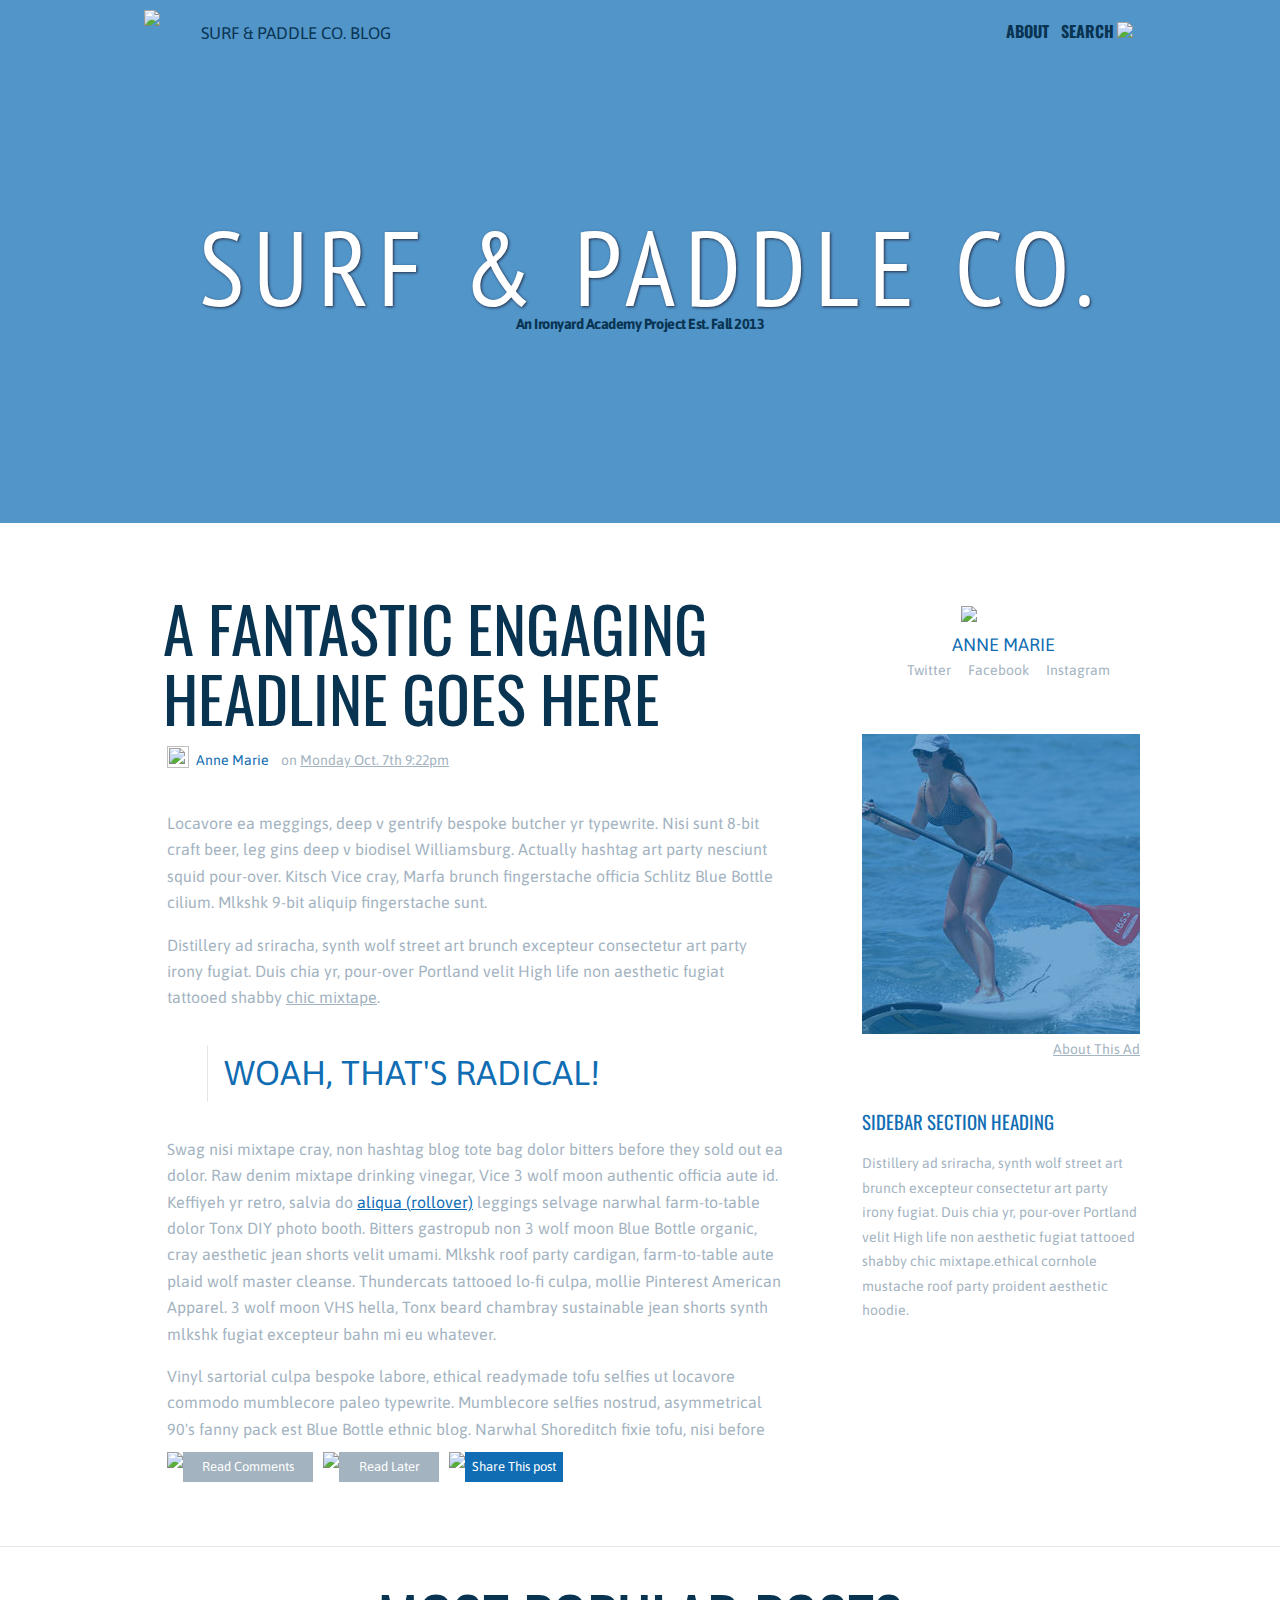
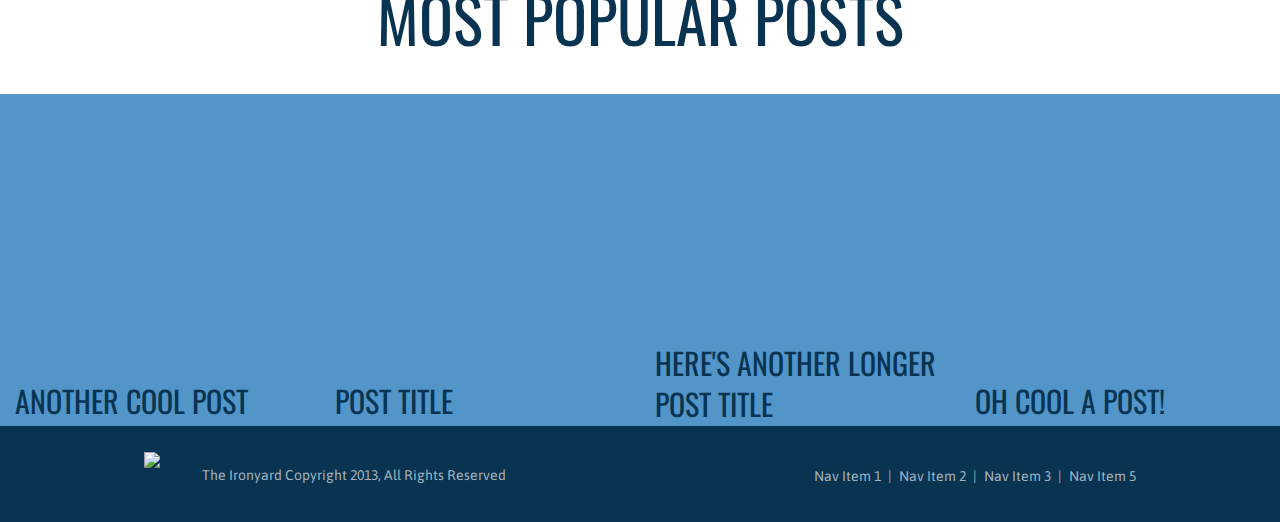
==== index.html @ 04359c9e "trying to fix locally hosted image pathing. test" ====
<html>
	
	<head>
		<title>Surf & Paddle (a.k.a. Day 2)</title>
		<link rel="stylesheet" type="text/css" href="main.css"><link href='http://fonts.googleapis.com/css?family=Asap' rel='stylesheet' type='text/css'>
		<link href='http://fonts.googleapis.com/css?family=Oswald' rel='stylesheet' type='text/css'>
		<link href='http://fonts.googleapis.com/css?family=PT+Sans+Narrow' rel='stylesheet' type='text/css'>
		<link href='http://fonts.googleapis.com/css?family=Lato' rel='stylesheet' type='text/css'>

	</head>
	
	<body>
	
	<!-- Main blue image overlay -->
		<div class="main-background">
			<div class="overlay">
				<div class="main-banner"> 
					<div class="header-box">
						
						<div class="logo-image"><img src="/Users/joshdate/Projects/Day-Two/images/logo.png"></div>

						<div class="logo-text">Surf & Paddle Co. Blog</div>

						<div class="search-icon"><img src="/Users/joshdate/Projects/Day-Two/images/search.png"></div>
						<div class="header-search-text">search</div>
						<div class="header-about">About</div>
					</div>
				<div class="headline">
					<p>Surf & Paddle Co.</p>
				</div>
				<div class="headline-subtext">
					<p>An Ironyard Academy Project Est. Fall 2013</p>
				</div>
				</div>
			</div>
		</div>		

		<!-- Main Content -->
		<div class="main-text">
			<!-- main body left -->
			<div class="left-body">
				<div class="left-body-header">
				a fantastic engaging headline goes here
				</div>
				<div class="article-author-image"><img src="/Users/joshdate/Projects/Day-Two/images/round-pic-face.png"></div>
				<div class="article-author-name">Anne Marie &nbsp &nbsp<span class="gray-text">on <span class="underlines">Monday Oct. 7th 9:22pm</span></span> </div>
				<div class="main-body-copy">
					<p>Locavore ea meggings, deep v gentrify bespoke butcher yr typewrite. Nisi sunt 8-bit craft beer, leg gins deep v biodisel Williamsburg. Actually hashtag art party nesciunt squid pour-over. Kitsch Vice cray, Marfa brunch fingerstache officia Schlitz Blue Bottle cilium. Mlkshk 9-bit aliquip fingerstache sunt.</p>
					<p></p>
					<p>Distillery ad sriracha, synth wolf street art brunch excepteur consectetur art party irony fugiat. Duis chia yr, pour-over Portland velit High life non aesthetic fugiat tattooed shabby <span>chic mixtape</span>.</p>
					<blockquote>&nbsp&nbspwoah, that's radical!</blockquote>
					<p>Swag nisi mixtape cray, non hashtag blog tote bag dolor bitters before they sold out ea dolor. Raw denim mixtape drinking vinegar, Vice 3 wolf moon authentic officia aute id. Keffiyeh yr retro, salvia do <a href="www.google.com"; class="clicky-clicky">aliqua (rollover)</a> leggings selvage narwhal farm-to-table dolor Tonx DIY photo booth. Bitters gastropub non 3 wolf moon Blue Bottle organic, cray aesthetic jean shorts velit umami. Mlkshk roof party cardigan, farm-to-table aute plaid wolf master cleanse. Thundercats tattooed lo-fi culpa, mollie Pinterest American Apparel. 3 wolf moon VHS hella, Tonx beard chambray sustainable jean shorts synth mlkshk fugiat excepteur bahn mi eu whatever.</p>
					<p>Vinyl sartorial culpa bespoke labore, ethical readymade tofu selfies ut locavore commodo mumblecore paleo typewrite. Mumblecore selfies nostrud, asymmetrical 90&#39s fanny pack est Blue Bottle ethnic blog. Narwhal Shoreditch fixie tofu, nisi before</p>
				</div>
				<div class="main-body-links">
					<ul>
						<li>
								<img src="/Users/joshdate/Projects/Day-Two/images/icon-comment.gif">	
								<div class="comment">Read Comments
								</div>
							
						</li>
						<li>&nbsp&nbsp</li>
						<li>
							<img src="/Users/joshdate/Projects/Day-Two/images/icon-cloud.gif"; id="cloud">
							<div class="cloud">Read Later
							</div>
						</li>
						<li>&nbsp</li>
						<li>
							<img src="/Users/joshdate/Projects/Day-Two/images/icon-share.gif" id="share">
							<div class="share">Share This post
							</div>
						</li>
					</ul> 
				</div>
			</div>



			<!-- main right sidebar -->
			<div class="right-sidebar">
				<div class="side-bar-logo"><img src="/Users/joshdate/Projects/Day-Two/images/round-pic-face.png"> 
				</div>
				<div class="side-bar-name">Anne Marie</div>
				<div class="side-bar-contact">
					<ul>
						<li>Twitter</li>
						<li>&nbsp&nbsp&nbsp</li>	
						<li>Facebook</li>
						<li>&nbsp&nbsp&nbsp</li>
						<li>Instagram</li>
					</ul>
				</div>
				<div class="side-bar-advert"><img src="./images/ad.jpg"> </div>
				<div class="side-bar-add-link"><a href="www.google.com">
				About This Ad</a>	
				</div>
				<div class="side-bar-section-heading">
					<h3>sidebar section heading</h3>
					<p>Distillery ad sriracha, synth wolf street art brunch excepteur consectetur art party irony fugiat. Duis chia yr, pour-over Portland velit High life non aesthetic fugiat tattooed shabby <span style=”text-decoration:underline;”>chic mixtape</span>.ethical cornhole mustache roof party proident aesthetic hoodie.</p>
				</div>
			</div>


		</div>



		<div class="after-main-text"><p>most popular posts</p></div>
<!-- Bottom page pictures -->
	<div class="lower-pic-container">
		<!-- <div class="lower-pic-text lower-pic-text">Another cool post</div> -->

		<div class="footer-pic-one">
			<div class="bottom-pic-overlay">
				<div class="lower-pic-text-one">
					another cool post
				</div>	
			</div>
		</div>
		<div class="footer-pic-two">
			<div class="bottom-pic-overlay">
				<div class="lower-pic-text-one">
				post title
			</div>
			</div>
		</div>
		<div class="footer-pic-three">
			<div class="bottom-pic-overlay">	
				<div class="lower-pic-text-two">
					here's another longer post title
				</div>
			</div>	
		</div>
		<div class="footer-pic-four">
			<div class="bottom-pic-overlay">
				<div class="lower-pic-text-one">
					oh cool a post!
				</div>
			</div>	
		</div>
	</div>

<!-- Footer  -->
		<div class="footer-container">
			<div class="footer">
				<div class="footer-image"><img src="/Users/joshdate/Projects/Day-Two/iron-yard-logo.png"> 
				</div>
				<div class="footer-text">
				The Ironyard Copyright 2013, All Rights Reserved
				</div>
				
				<div class="footer-nav">
				<ul>
				<li>Nav Item 1</li>	
				<li>&nbsp|&nbsp</li>
				<li>Nav Item 2</li>	
				<li>&nbsp|&nbsp</li>
				<li>Nav Item 3</li>	
				<li>&nbsp|&nbsp</li>
				<li>Nav Item 5</li>	
				</ul>	
				</div>
			</div>
		</div>
	</body>
	</html>
---- main.css ----
body {
	margin: 0;
	padding: 0;
	min-width: 992px;
}
/*Blue image overlay*/
.overlay {
	background-color: rgba(30,117,185, 0.77); 
	top: 0;
    left: 0;
   
    

}
/*background image*/
.main-background {
	background: url(http://4.bp.blogspot.com/-a9YE0XwLR7Q/TiPPtXXo6LI/AAAAAAAAAIc/PCa6_2tSFf0/s1600/Surf_great_waves_06.jpg);
	height: 523px;
	
	
}
/*banner content container*/
.main-banner{
	height: 523px;
	width: 992px; 
	display: block;
	position: relative;
	margin: 0 auto;
}

.header-box {
	height: 65px;
	width: 992px;
}


.logo-image {
	position: relative;
	height: 45px;
	width: 45px;
	padding-top: 10px;
	float: left;
}

.logo-text {

	position: relative;
	float: left;
	padding-left: 12px;
	font-family: Asap, Helvetica, sans-serif;
	text-transform: uppercase; 
	color: #083452;
	font-size: 1.05em;
	margin-top: 23px;
}

.header-about {
	font-family: Oswald, Helvetica, sans-serif;
	text-transform: uppercase;
	display: inline-block;
	padding-right: 12px;
	position: relative;
	top:19px;
	font-weight: bold;
	float: right;
	color: #083452;
}

.header-search-text {
	font-family: Oswald, Helvetica, sans-serif;
	text-transform: uppercase;
	display: inline-block;
	padding-right: 3px;
	position: relative;
	top:19px;
	font-weight: bold;
	float: right;
	color: #083452
}

.search-icon {
	position: relative;
	height: 19px;
	width: 19px;
	padding-top: 22px;
	display: inline-block;
	float: right;
}

.headline {
	text-transform: uppercase;
	color: #FFF;
	font-family:'PT Sans Narrow', Helvetica, sans-serif;
	font-size: 106px;
	padding-top: 163px;
	/*149.5px;*/
	/*134px;*/
	padding-left: 55px;
	line-height: 78px;
	
	
} 

.headline p {
	margin-top: 0;
	margin-bottom: 0;
	letter-spacing: 9.4px;
	text-shadow: 1px 1px 3px #242F48;

}

.headline-subtext {
text-align: center;
}

.headline-subtext p {
	margin: 0;
	padding-top: 11px;
	line-height: 14px;
	font-size: 14.5px;
	font-family: 'Asap';
	color: #083452;
	font-weight: bold;
	letter-spacing: -0.495px;

}
/*Main content*/
.main-text{
	height: 1023px;
	width: 1000px;
	margin: 0 auto;	

}
/*left body*/
.left-body {
	width: 722px;
	height: 1023px;
	float: left;
}

.left-body-header {
	line-height: 70px;
	font-size: 63px;
	margin: 0 auto;
	padding-top: 70px;
	padding-left: 23px;
	font-family: 'Oswald', Helvetica, sans-serif;
	text-transform: uppercase;
	color: #083452;

}

.article-author-image {
	position: relative;
	float: left;
	padding-top: 13px;
	padding-left: 27px;
}

.article-author-image img{
	height: 22px;
	width: 22px;
}

.article-author-name {
	float:left;
	margin-top: 22px;
	margin-left: 7px;
	color: #106db3;
	font-family: 'Asap';
	font-size: 14px;
	line-height: 11px;
}

.gray-text {
	color: #A3B3BF;
}

.underlines {
	text-decoration: underline;
}

.main-body-copy {
	height: 615px;
	width: 616px;
	margin-top: 77px;
	margin-left: 27px;
	font-family: 'Asap';
	color: #A3B3BF;
	font-size: 16px;
	line-height: 1.65;
}

.main-body-copy span {
	text-decoration: underline;
}
.clicky-clicky {
	color: #106db3;

}

blockquote {
	color: #106db3;
	border-left:1px solid #E1E7EA;
	text-transform: uppercase;
	font-size: 34.3px;
}

.main-body-links{
	width: 465px;	
	height: 30px;
	margin-top: 27px;
	margin-left: 27px;
}

.main-body-links ul{
	list-style: none;
	padding: 0;
}

.main-body-links li {
	display: inline;
	color: #ffffff;
	font-family: 'Asap';
	font-size: 13px;
}



.main-body-links img{
	position: relative;
	float:left;
	display: inline-block;
}	

.comment {
	display: inline-block;
	height: 30px;
	width: 130px;
	padding-top: 7px;
	-webkit-box-sizing: border-box;
     -moz-box-sizing: border-box;
          box-sizing: border-box;
	text-align: center;
	background-color: #A3B3BF;
	float:left;
}

.cloud {
	display: inline-block;
	height: 30px;
	width: 100px;
	padding-top: 7px;
	-webkit-box-sizing: border-box;
     -moz-box-sizing: border-box;
          box-sizing: border-box;
	text-align: center;
	background-color: #A3B3BF;
	float:left;
}

#cloud {
	margin-left: 10px;
}

.share {
	display: inline-block;
	height: 30px;
	width: 98px;
	padding-top: 7px;
	-webkit-box-sizing: border-box;
     -moz-box-sizing: border-box;
          box-sizing: border-box;
	text-align: center;
	background-color: #106db3;
	float:left;
}
#share {
	margin-left: 10px;
}

/*right main body/sidebar*/
.right-sidebar {
	width: 278px;
	height: 1023px;
	float:right;
}

.side-bar-logo {
	margin-top: 83px; 
	margin-left: 99px;
}

.side-bar-name {
	margin-top: 16px;
	font-family: Asap, Helvetica, sans-serif;
	margin-left: 90px;
	font-size: 18px;
	line-height: 14px;
	/*letter-spacing: 1.2px;*/
	text-transform: uppercase;
	color: #106db3;
}

.side-bar-contact {
	list-style: none;
	
}

.side-bar-contact ul {
	margin-top: 9px;
	margin-bottom: 0;
	margin-left: 45px;
	padding:0;
}

.side-bar-contact li{
	display: inline;
	font-family: 'Asap';
	color: #A3B3BF;
	font-size: 14px;
	line-height: 11px;
}

.side-bar-advert {
	margin-top: 55px;
}

.side-bar-add-link {
	float:right;
	margin-top: 10px;
	font-family: 'Asap';
	font-size: 14px;
	line-height: 11px;
}

.side-bar-add-link a {
	color: #A3B3BF;
}

.side-bar-section-heading {
	margin-top: 74px;
	padding:0;
	;

}

.side-bar-section-heading h3 {
	font-weight: normal;
	text-transform: uppercase;
	color: #106db3;
	margin:0 0 16px 0;
	font-family: 'Oswald'
}

.side-bar-section-heading p {
	
	margin:0;
	color: #A3B3BF;
	font-family: 'Asap';
	font-size: 14px;
	line-height: 1.75;
	
	
}

.after-main-text {
	display: block;
	height: 147px;
	border-top: 1px solid #E1E7EA;
	text-align: center;
}
.after-main-text p {
	line-height: 57px;
	font-size: 63px;
	margin: 0 auto;
	padding-top: 42px ;
	font-family: 'Oswald', Helvetica, sans-serif;
	text-transform: uppercase;
	color: #083452;


}



/*bottom page pictures*/

.lower-pic-container{
	height:332px;
	position: relative;


}
/*possible picture hover*/
/*.footer-pic:hover {
	float: left;
	background-color: rgba(30,117,185, 0.77);
	background-size: 100%;
	position: absolute;
	left:0;
	top:0;

	display: block;
}*/

.lower-pic-text-one{
	font-size: 30px;
	font-family: 'Oswald', Helvetica, sans-serif;
	text-transform: uppercase;
	color: #083452;
	margin-left: 15px;
	padding-top: 284px;
	text-align: left;
	z-index: 12;	
	vertical-align: bottom;
	bottom: 10px;

}
.bottom-pic-overlay {
	height: 332px;
	background-color: rgba(30,117,185, 0.77);
	top:0;
	left:0;
	z-index: 10;
	position: relative;
}

.bottom-pic-overlay:hover {
	height: 332px;
	background-color: rgba(30,117,185, 0.77);
	top:0;
	left:0;
	z-index: 10;
	position: relative;
	display: none;
}

.lower-pic-text-two{
	font-size: 30px;
	font-family: 'Oswald', Helvetica, sans-serif;
	text-transform: uppercase;
	color: #083452;
	
	margin-left: 15px;
	padding-top: 249px;
	line-height: 1.35;
	text-align: left;	
	z-index: 12;

}

.footer-pic-one {
	background-image: url(/Users/joshdate/Projects/Day-Two/beer-toast.jpg);
	width:25%;
	height: 332px;
	background-size: 100% 332px;
	background-repeat: no-repeat;
	float: left;
	z-index: -1;
	
}

.footer-pic-two {
	background-image: url(/Users/joshdate/Projects/Day-Two/beer-shots.jpg);
	width:25%;
	height: 332px;
	background-size: 100% 332px;
	background-repeat: no-repeat;
	float: left;
	z-index: -1;
}

.footer-pic-three {
	background-image: url(/Users/joshdate/Projects/Day-Two/beer-taps.jpg);
	width:25%;
	height: 332px;
	background-size: 100% 332px;
	background-repeat: no-repeat;
	float: left;
	z-index: -1;
}

.footer-pic-four {
	background-image: url(/Users/joshdate/Projects/Day-Two/beer-mugs.jpg);
	width:25%;
	height: 332px;
	background-size: 100% 332px;
	background-repeat: no-repeat;
	float: left;
	z-index: -1;
}

/*Footer*/
.footer-container {
	height: 96px;
	clear: both;
	background-color: #083452;

}

.footer {
	height: 96px;
	width: 992px;
	margin: 0 auto;
	
}

.footer-image {
	width: 48px;
	height: 37px;
	padding-top: 26px;
	float:left;
}
.footer-text {
	font-family: 'Asap';
	color: #A3B3BF;
	font-size: 14px;
	padding-left: 10px;
	padding-top: 41px;
	float:left;
}

.footer-nav ul{
	float: right;
	list-style: none;
	margin: 0;
	padding-top:41px;
}


.footer-nav li {

	display: inline;
	font-family: 'Asap';
	color: #A3B3BF;
	font-size: 14px;
}
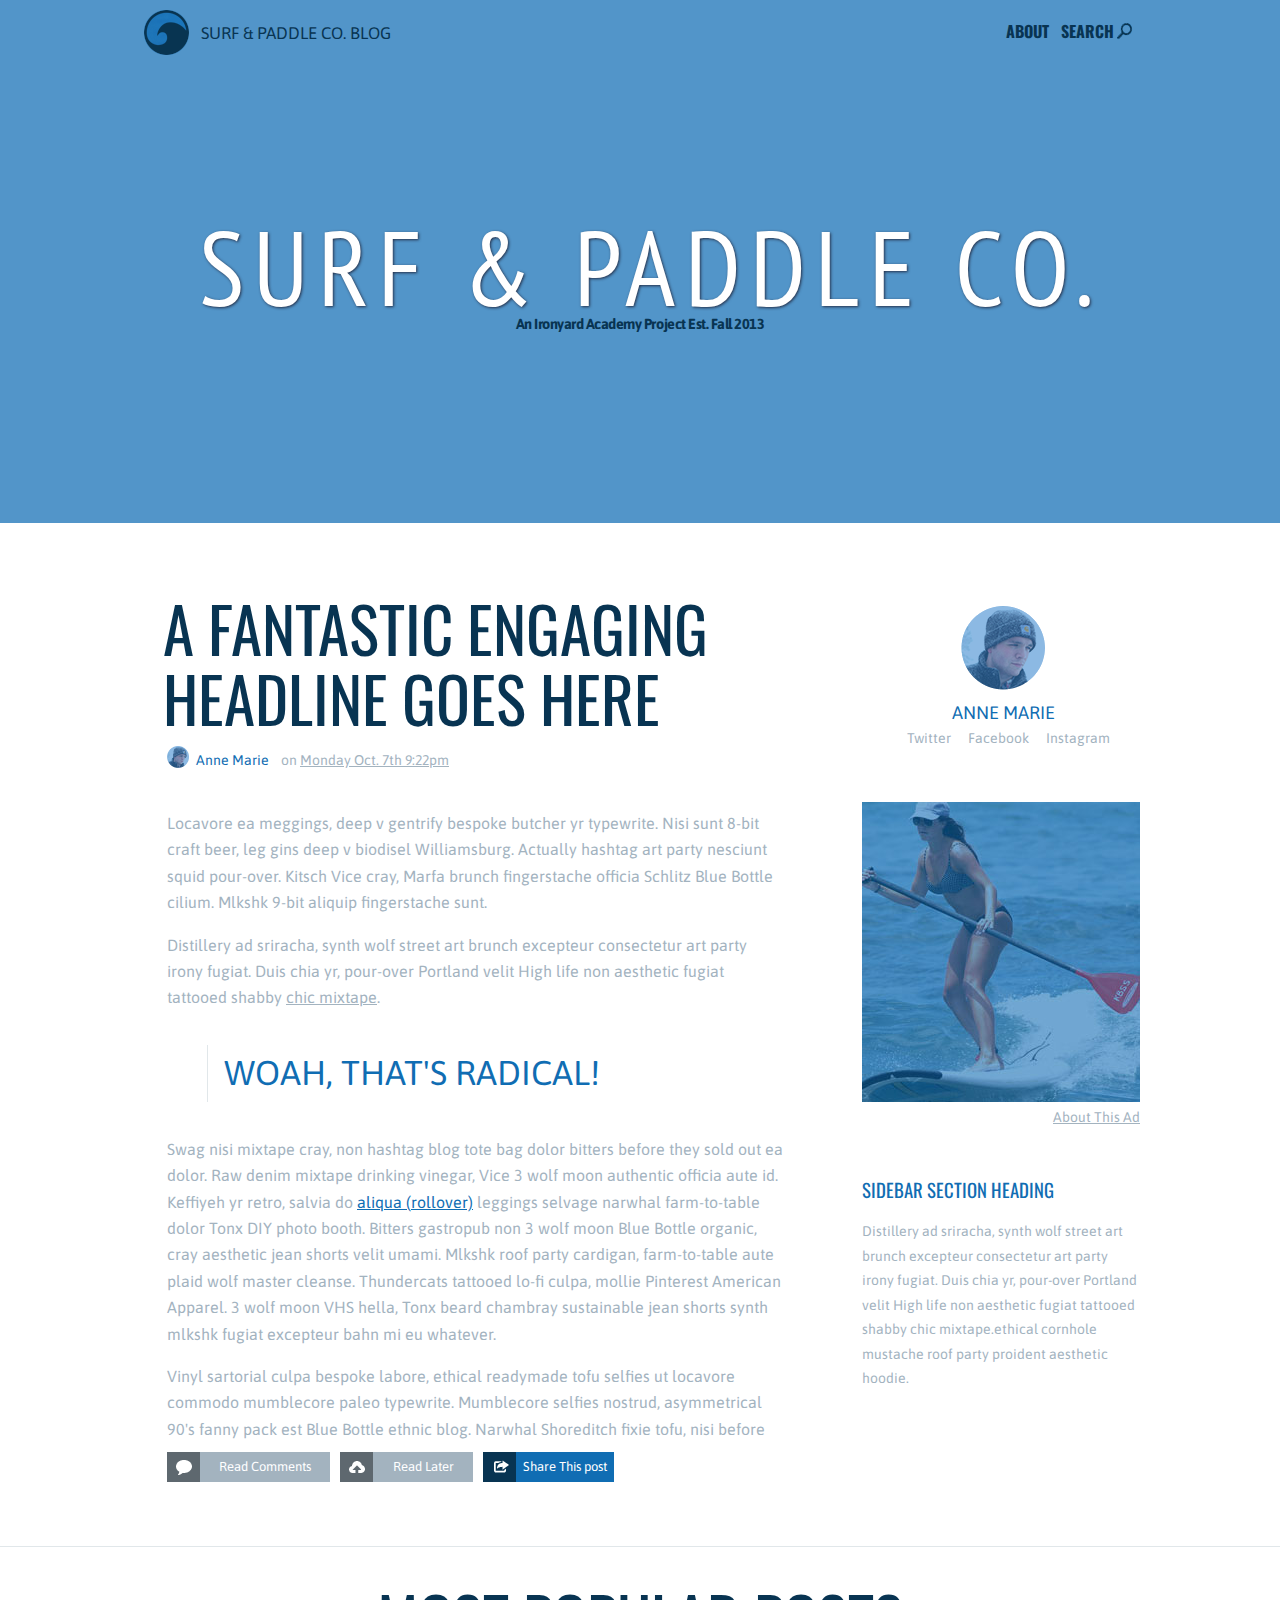
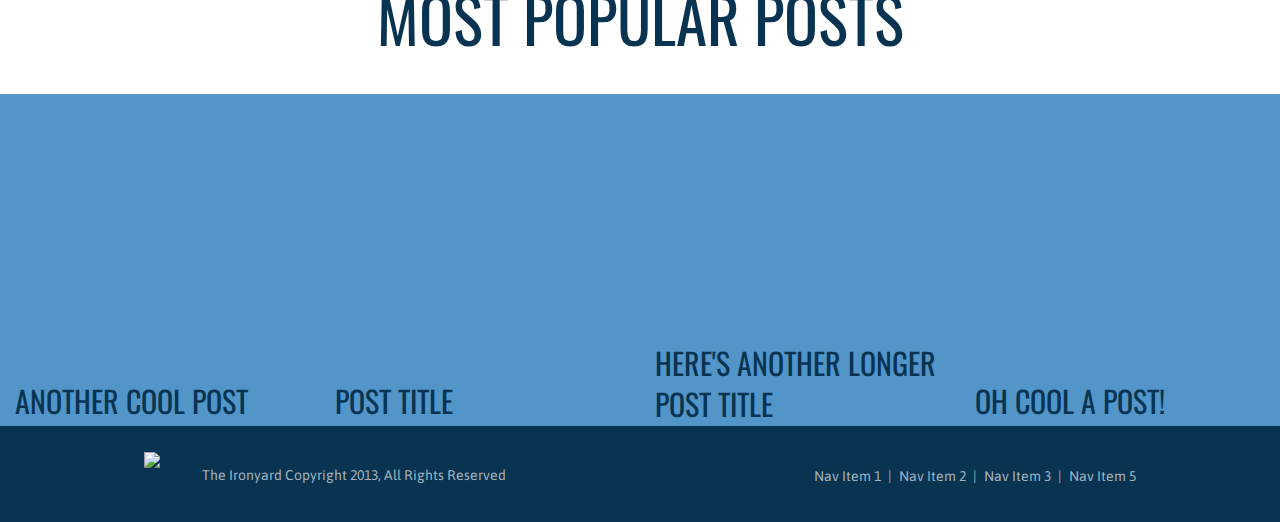
==== commit 43db0f4c: "test worked. fixing all local image pathways and moving into an organized folder" ====
--- a/index.html
+++ b/index.html
@@ -19,11 +19,11 @@
 				<div class="main-banner"> 
 					<div class="header-box">
 						
-						<div class="logo-image"><img src="/Users/joshdate/Projects/Day-Two/images/logo.png"></div>
+						<div class="logo-image"><img src="./images/logo.png"></div>
 
 						<div class="logo-text">Surf & Paddle Co. Blog</div>
 
-						<div class="search-icon"><img src="/Users/joshdate/Projects/Day-Two/images/search.png"></div>
+						<div class="search-icon"><img src="./images/search.png"></div>
 						<div class="header-search-text">search</div>
 						<div class="header-about">About</div>
 					</div>
@@ -44,33 +44,33 @@
 				<div class="left-body-header">
 				a fantastic engaging headline goes here
 				</div>
-				<div class="article-author-image"><img src="/Users/joshdate/Projects/Day-Two/images/round-pic-face.png"></div>
+				<div class="article-author-image"><img src="./images/round-pic-face.png"></div>
 				<div class="article-author-name">Anne Marie &nbsp &nbsp<span class="gray-text">on <span class="underlines">Monday Oct. 7th 9:22pm</span></span> </div>
 				<div class="main-body-copy">
 					<p>Locavore ea meggings, deep v gentrify bespoke butcher yr typewrite. Nisi sunt 8-bit craft beer, leg gins deep v biodisel Williamsburg. Actually hashtag art party nesciunt squid pour-over. Kitsch Vice cray, Marfa brunch fingerstache officia Schlitz Blue Bottle cilium. Mlkshk 9-bit aliquip fingerstache sunt.</p>
 					<p></p>
 					<p>Distillery ad sriracha, synth wolf street art brunch excepteur consectetur art party irony fugiat. Duis chia yr, pour-over Portland velit High life non aesthetic fugiat tattooed shabby <span>chic mixtape</span>.</p>
 					<blockquote>&nbsp&nbspwoah, that's radical!</blockquote>
-					<p>Swag nisi mixtape cray, non hashtag blog tote bag dolor bitters before they sold out ea dolor. Raw denim mixtape drinking vinegar, Vice 3 wolf moon authentic officia aute id. Keffiyeh yr retro, salvia do <a href="www.google.com"; class="clicky-clicky">aliqua (rollover)</a> leggings selvage narwhal farm-to-table dolor Tonx DIY photo booth. Bitters gastropub non 3 wolf moon Blue Bottle organic, cray aesthetic jean shorts velit umami. Mlkshk roof party cardigan, farm-to-table aute plaid wolf master cleanse. Thundercats tattooed lo-fi culpa, mollie Pinterest American Apparel. 3 wolf moon VHS hella, Tonx beard chambray sustainable jean shorts synth mlkshk fugiat excepteur bahn mi eu whatever.</p>
+					<p>Swag nisi mixtape cray, non hashtag blog tote bag dolor bitters before they sold out ea dolor. Raw denim mixtape drinking vinegar, Vice 3 wolf moon authentic officia aute id. Keffiyeh yr retro, salvia do <a href="#"; class="clicky-clicky">aliqua (rollover)</a> leggings selvage narwhal farm-to-table dolor Tonx DIY photo booth. Bitters gastropub non 3 wolf moon Blue Bottle organic, cray aesthetic jean shorts velit umami. Mlkshk roof party cardigan, farm-to-table aute plaid wolf master cleanse. Thundercats tattooed lo-fi culpa, mollie Pinterest American Apparel. 3 wolf moon VHS hella, Tonx beard chambray sustainable jean shorts synth mlkshk fugiat excepteur bahn mi eu whatever.</p>
 					<p>Vinyl sartorial culpa bespoke labore, ethical readymade tofu selfies ut locavore commodo mumblecore paleo typewrite. Mumblecore selfies nostrud, asymmetrical 90&#39s fanny pack est Blue Bottle ethnic blog. Narwhal Shoreditch fixie tofu, nisi before</p>
 				</div>
 				<div class="main-body-links">
 					<ul>
 						<li>
-								<img src="/Users/joshdate/Projects/Day-Two/images/icon-comment.gif">	
+								<img src="./images/icon-comment.gif">	
 								<div class="comment">Read Comments
 								</div>
 							
 						</li>
 						<li>&nbsp&nbsp</li>
 						<li>
-							<img src="/Users/joshdate/Projects/Day-Two/images/icon-cloud.gif"; id="cloud">
+							<img src="./images/icon-cloud.gif"; id="cloud">
 							<div class="cloud">Read Later
 							</div>
 						</li>
 						<li>&nbsp</li>
 						<li>
-							<img src="/Users/joshdate/Projects/Day-Two/images/icon-share.gif" id="share">
+							<img src="./images/icon-share.gif" id="share">
 							<div class="share">Share This post
 							</div>
 						</li>
@@ -82,7 +82,7 @@
 
 			<!-- main right sidebar -->
 			<div class="right-sidebar">
-				<div class="side-bar-logo"><img src="/Users/joshdate/Projects/Day-Two/images/round-pic-face.png"> 
+				<div class="side-bar-logo"><img src="./images/round-pic-face.png"> 
 				</div>
 				<div class="side-bar-name">Anne Marie</div>
 				<div class="side-bar-contact">
@@ -147,7 +147,7 @@
 <!-- Footer  -->
 		<div class="footer-container">
 			<div class="footer">
-				<div class="footer-image"><img src="/Users/joshdate/Projects/Day-Two/iron-yard-logo.png"> 
+				<div class="footer-image"><img src="./images/iron-yard-logo.png"> 
 				</div>
 				<div class="footer-text">
 				The Ironyard Copyright 2013, All Rights Reserved
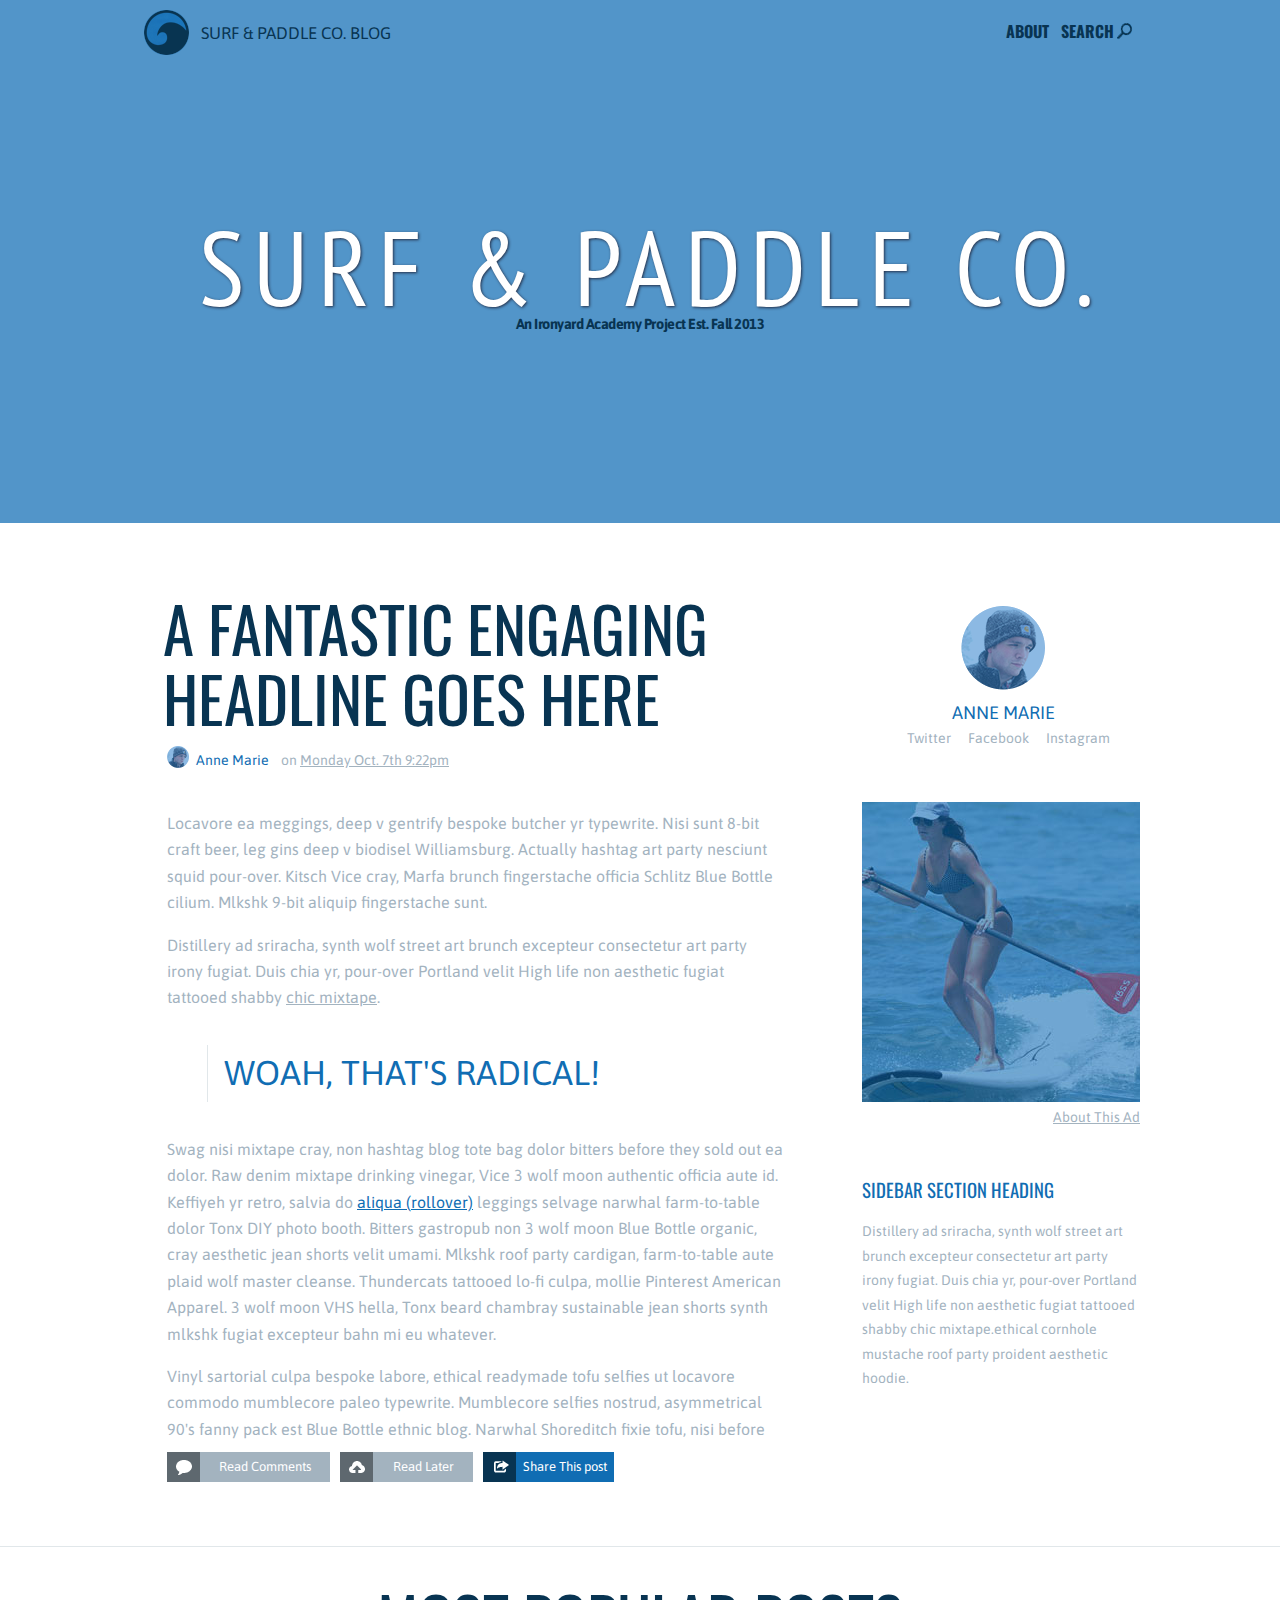
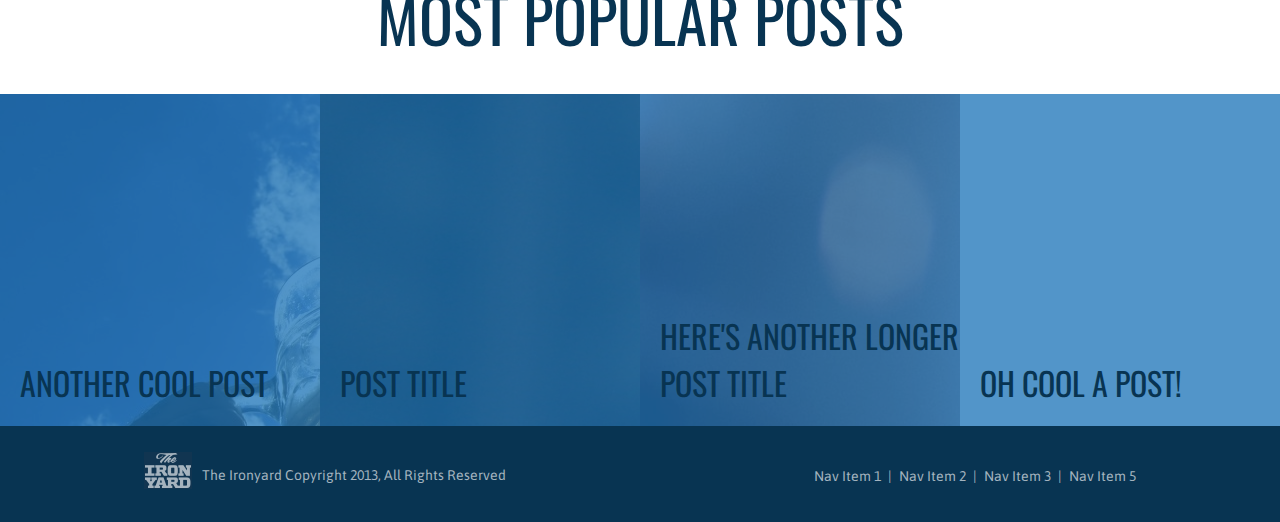
==== commit 3fa58cf9: "fixed bottom image nesting which may have caused epilepsy" ====
--- a/index.html
+++ b/index.html
@@ -111,43 +111,55 @@
 
 		<div class="after-main-text"><p>most popular posts</p></div>
 <!-- Bottom page pictures -->
+	
+
 	<div class="lower-pic-container">
-		<!-- <div class="lower-pic-text lower-pic-text">Another cool post</div> -->
+				<!-- <div class="lower-pic-text lower-pic-text">Another cool post</div> -->
 
-		<div class="footer-pic-one">
-			<div class="bottom-pic-overlay">
-				<div class="lower-pic-text-one">
-					another cool post
-				</div>	
+		<a href="#">
+			<div class="footer-pic-text" style="background-image: url(./images/beer-toast.jpg);">
+
+				<div class="lower-pic-overlay">
+					<div class="lower-pic-text">
+						another cool post
+					</div>	
+				</div>
 			</div>
-		</div>
-		<div class="footer-pic-two">
-			<div class="bottom-pic-overlay">
-				<div class="lower-pic-text-one">
-				post title
+		<a/>	
+		<a href="#">
+			<div class="footer-pic-text" style="background-image: url(./images/beer-shots.jpg);">
+					<div class="lower-pic-overlay">
+						<div class="lower-pic-text">
+							post title
+						</div>	
+					</div>
 			</div>
+		</a>
+		<a href="#">
+			<div class="footer-pic-text" style="background-image: url(./images/beer-taps.jpg);">
+					<div class="lower-pic-overlay">
+						<div class="lower-pic-text">
+							here's another longer post title
+						</div>	
+					</div>
 			</div>
-		</div>
-		<div class="footer-pic-three">
-			<div class="bottom-pic-overlay">	
-				<div class="lower-pic-text-two">
-					here's another longer post title
-				</div>
-			</div>	
-		</div>
-		<div class="footer-pic-four">
-			<div class="bottom-pic-overlay">
-				<div class="lower-pic-text-one">
-					oh cool a post!
-				</div>
-			</div>	
-		</div>
+		</a>
+
+		<a href="#">
+			<div class="footer-pic-text" style="background-image: url(./images/beer-mugs.jpg);">
+					<div class="lower-pic-overlay">
+						<div class="lower-pic-text">
+							oh cool a post!
+						</div>	
+					</div>
+			</div>
+		</a>
 	</div>
 
 <!-- Footer  -->
 		<div class="footer-container">
 			<div class="footer">
-				<div class="footer-image"><img src="./images/iron-yard-logo.png"> 
+				<div class="footer-image"><img src="images/iron-yard-logo.png"> 
 				</div>
 				<div class="footer-text">
 				The Ironyard Copyright 2013, All Rights Reserved
--- a/main.css
+++ b/main.css
@@ -386,110 +386,51 @@
 
 /*bottom page pictures*/
 
+
+
 .lower-pic-container{
-	height:332px;
-	position: relative;
-
-
-}
-/*possible picture hover*/
-/*.footer-pic:hover {
+	overflow: hidden;
+	width: 100%;
+
+
+}
+
+.footer-pic-text{
+	height: 332px;
+	width:25%;
 	float: left;
-	background-color: rgba(30,117,185, 0.77);
-	background-size: 100%;
+	position: relative;
+	background-size: 100% 332;
+	color: #083452;
+}
+
+.lower-pic-text{
+	font-size: 200%;
+	font-weight: 400;
+	font-family: 'Oswald', Helvetica, sans-serif;
+	text-transform: uppercase;
+	
 	position: absolute;
-	left:0;
-	top:0;
-
+	bottom:20px;
+	left:20px;
 	display: block;
-}*/
-
-.lower-pic-text-one{
-	font-size: 30px;
-	font-family: 'Oswald', Helvetica, sans-serif;
-	text-transform: uppercase;
-	color: #083452;
-	margin-left: 15px;
-	padding-top: 284px;
 	text-align: left;
-	z-index: 12;	
-	vertical-align: bottom;
-	bottom: 10px;
-
-}
-.bottom-pic-overlay {
-	height: 332px;
-	background-color: rgba(30,117,185, 0.77);
-	top:0;
-	left:0;
-	z-index: 10;
-	position: relative;
-}
-
-.bottom-pic-overlay:hover {
-	height: 332px;
-	background-color: rgba(30,117,185, 0.77);
-	top:0;
-	left:0;
-	z-index: 10;
-	position: relative;
-	display: none;
-}
-
-.lower-pic-text-two{
-	font-size: 30px;
-	font-family: 'Oswald', Helvetica, sans-serif;
-	text-transform: uppercase;
-	color: #083452;
-	
-	margin-left: 15px;
-	padding-top: 249px;
-	line-height: 1.35;
-	text-align: left;	
-	z-index: 12;
-
-}
-
-.footer-pic-one {
-	background-image: url(/Users/joshdate/Projects/Day-Two/beer-toast.jpg);
-	width:25%;
-	height: 332px;
-	background-size: 100% 332px;
-	background-repeat: no-repeat;
-	float: left;
-	z-index: -1;
-	
-}
-
-.footer-pic-two {
-	background-image: url(/Users/joshdate/Projects/Day-Two/beer-shots.jpg);
-	width:25%;
-	height: 332px;
-	background-size: 100% 332px;
-	background-repeat: no-repeat;
-	float: left;
-	z-index: -1;
-}
-
-.footer-pic-three {
-	background-image: url(/Users/joshdate/Projects/Day-Two/beer-taps.jpg);
-	width:25%;
-	height: 332px;
-	background-size: 100% 332px;
-	background-repeat: no-repeat;
-	float: left;
-	z-index: -1;
-}
-
-.footer-pic-four {
-	background-image: url(/Users/joshdate/Projects/Day-Two/beer-mugs.jpg);
-	width:25%;
-	height: 332px;
-	background-size: 100% 332px;
-	background-repeat: no-repeat;
-	float: left;
-	z-index: -1;
-}
+}
+
+.lower-pic-overlay {
+	height: 100%;
+	width: 100%;
+	background: rgba(30,117,185, 0.77);
+	position: absolute;
+	
+}
+
+.lower-pic-overlay:hover{
+	background: transparent;
+	color: #fff;
+}
+
+
 
 /*Footer*/
 .footer-container {
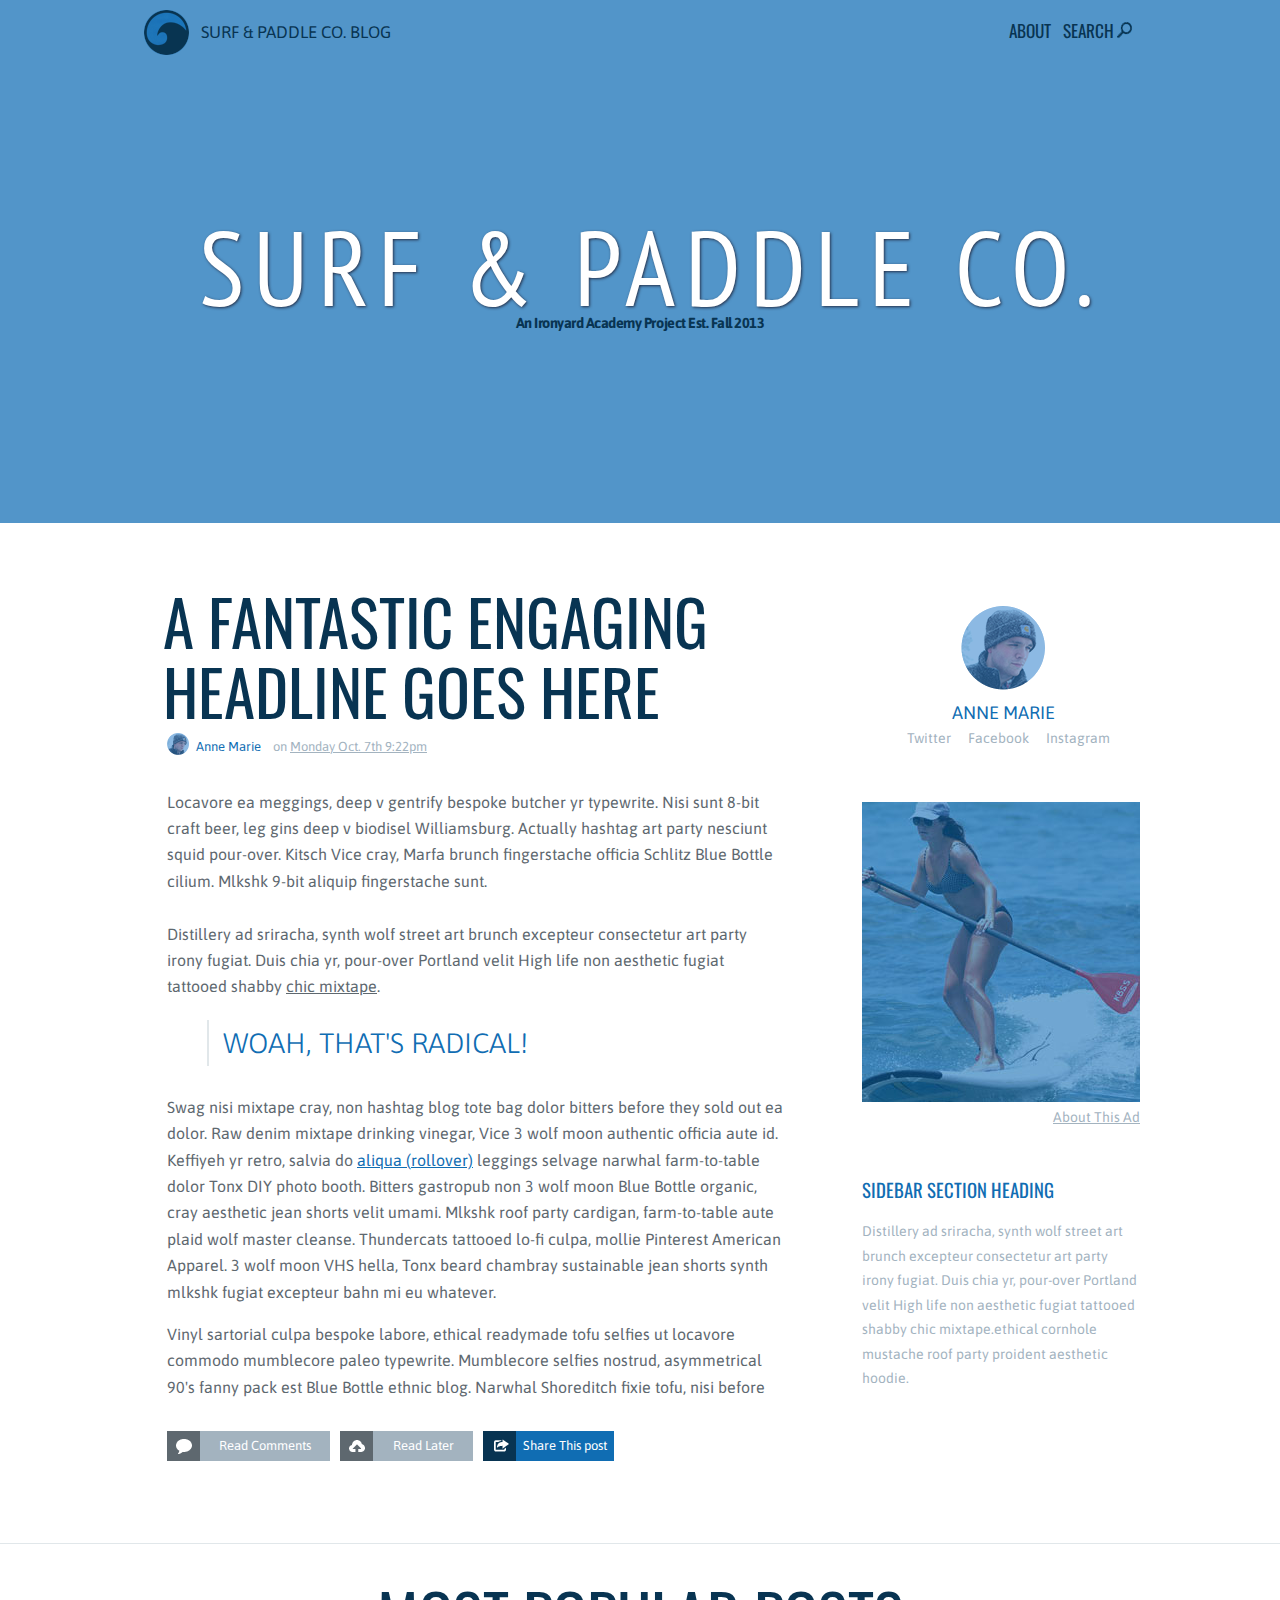
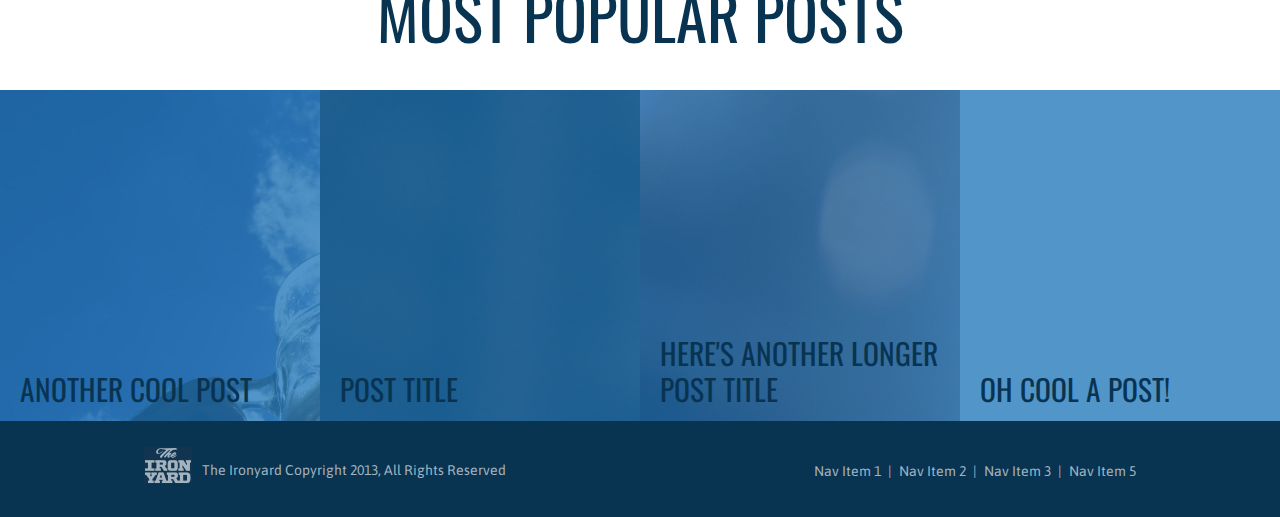
==== commit 799cea43: "main mody line heights and spacings" ====
--- a/index.html
+++ b/index.html
@@ -4,10 +4,11 @@
 	
 	<head>
 		<title>Surf & Paddle (a.k.a. Day 2)</title>
-		<link rel="stylesheet" type="text/css" href="main.css"><link href='http://fonts.googleapis.com/css?family=Asap' rel='stylesheet' type='text/css'>
-		<link href='http://fonts.googleapis.com/css?family=Oswald' rel='stylesheet' type='text/css'>
+		<link rel="stylesheet" type="text/css" href="main.css">
+		<link href='http://fonts.googleapis.com/css?family=Asap|Oswald:400,300' rel='stylesheet' type='text/css'>
+		
 		<link href='http://fonts.googleapis.com/css?family=PT+Sans+Narrow' rel='stylesheet' type='text/css'>
-		<link href='http://fonts.googleapis.com/css?family=Lato' rel='stylesheet' type='text/css'>
+		
 
 	</head>
 	
@@ -47,8 +48,8 @@
 				<div class="article-author-image"><img src="./images/round-pic-face.png"></div>
 				<div class="article-author-name">Anne Marie &nbsp &nbsp<span class="gray-text">on <span class="underlines">Monday Oct. 7th 9:22pm</span></span> </div>
 				<div class="main-body-copy">
-					<p>Locavore ea meggings, deep v gentrify bespoke butcher yr typewrite. Nisi sunt 8-bit craft beer, leg gins deep v biodisel Williamsburg. Actually hashtag art party nesciunt squid pour-over. Kitsch Vice cray, Marfa brunch fingerstache officia Schlitz Blue Bottle cilium. Mlkshk 9-bit aliquip fingerstache sunt.</p>
-					<p></p>
+					<p class="main-body-break">Locavore ea meggings, deep v gentrify bespoke butcher yr typewrite. Nisi sunt 8-bit craft beer, leg gins deep v biodisel Williamsburg. Actually hashtag art party nesciunt squid pour-over. Kitsch Vice cray, Marfa brunch fingerstache officia Schlitz Blue Bottle cilium. Mlkshk 9-bit aliquip fingerstache sunt.</p>
+					
 					<p>Distillery ad sriracha, synth wolf street art brunch excepteur consectetur art party irony fugiat. Duis chia yr, pour-over Portland velit High life non aesthetic fugiat tattooed shabby <span>chic mixtape</span>.</p>
 					<blockquote>&nbsp&nbspwoah, that's radical!</blockquote>
 					<p>Swag nisi mixtape cray, non hashtag blog tote bag dolor bitters before they sold out ea dolor. Raw denim mixtape drinking vinegar, Vice 3 wolf moon authentic officia aute id. Keffiyeh yr retro, salvia do <a href="#"; class="clicky-clicky">aliqua (rollover)</a> leggings selvage narwhal farm-to-table dolor Tonx DIY photo booth. Bitters gastropub non 3 wolf moon Blue Bottle organic, cray aesthetic jean shorts velit umami. Mlkshk roof party cardigan, farm-to-table aute plaid wolf master cleanse. Thundercats tattooed lo-fi culpa, mollie Pinterest American Apparel. 3 wolf moon VHS hella, Tonx beard chambray sustainable jean shorts synth mlkshk fugiat excepteur bahn mi eu whatever.</p>
--- a/main.css
+++ b/main.css
@@ -51,7 +51,8 @@
 	text-transform: uppercase; 
 	color: #083452;
 	font-size: 1.05em;
-	margin-top: 23px;
+	margin-top: 22px;
+
 }
 
 .header-about {
@@ -60,8 +61,9 @@
 	display: inline-block;
 	padding-right: 12px;
 	position: relative;
-	top:19px;
-	font-weight: bold;
+	top:17px;
+	font-size: 17.25px;
+	/*font-weight: bold;*/
 	float: right;
 	color: #083452;
 }
@@ -72,8 +74,9 @@
 	display: inline-block;
 	padding-right: 3px;
 	position: relative;
-	top:19px;
-	font-weight: bold;
+	top:17px;
+	font-size: 17.25px;
+	/*font-weight: bold;*/
 	float: right;
 	color: #083452
 }
@@ -82,7 +85,7 @@
 	position: relative;
 	height: 19px;
 	width: 19px;
-	padding-top: 22px;
+	padding-top: 21px;
 	display: inline-block;
 	float: right;
 }
@@ -93,8 +96,6 @@
 	font-family:'PT Sans Narrow', Helvetica, sans-serif;
 	font-size: 106px;
 	padding-top: 163px;
-	/*149.5px;*/
-	/*134px;*/
 	padding-left: 55px;
 	line-height: 78px;
 	
@@ -115,7 +116,7 @@
 
 .headline-subtext p {
 	margin: 0;
-	padding-top: 11px;
+	padding-top: 10px;
 	line-height: 14px;
 	font-size: 14.5px;
 	font-family: 'Asap';
@@ -126,7 +127,7 @@
 }
 /*Main content*/
 .main-text{
-	height: 1023px;
+	height: 1020px;
 	width: 1000px;
 	margin: 0 auto;	
 
@@ -142,7 +143,7 @@
 	line-height: 70px;
 	font-size: 63px;
 	margin: 0 auto;
-	padding-top: 70px;
+	padding-top: 62.5px;
 	padding-left: 23px;
 	font-family: 'Oswald', Helvetica, sans-serif;
 	text-transform: uppercase;
@@ -153,7 +154,7 @@
 .article-author-image {
 	position: relative;
 	float: left;
-	padding-top: 13px;
+	padding-top: 7px;
 	padding-left: 27px;
 }
 
@@ -164,11 +165,11 @@
 
 .article-author-name {
 	float:left;
-	margin-top: 22px;
+	margin-top: 15px;
 	margin-left: 7px;
 	color: #106db3;
 	font-family: 'Asap';
-	font-size: 14px;
+	font-size: 13px;
 	line-height: 11px;
 }
 
@@ -183,12 +184,17 @@
 .main-body-copy {
 	height: 615px;
 	width: 616px;
-	margin-top: 77px;
+	margin-top: 63px;
 	margin-left: 27px;
 	font-family: 'Asap';
-	color: #A3B3BF;
+	color: #5e686f;
 	font-size: 16px;
 	line-height: 1.65;
+
+}
+
+.main-body-break{
+	margin-bottom: 26.5px
 }
 
 .main-body-copy span {
@@ -201,9 +207,11 @@
 
 blockquote {
 	color: #106db3;
-	border-left:1px solid #E1E7EA;
-	text-transform: uppercase;
-	font-size: 34.3px;
+	margin-top: 20px;
+	text-transform: uppercase;
+	font-size: 28px;
+	border-left: 2px solid #E1E7EA;
+	font-weight: 300;
 }
 
 .main-body-links{
@@ -366,7 +374,7 @@
 
 .after-main-text {
 	display: block;
-	height: 147px;
+	height: 146px;
 	border-top: 1px solid #E1E7EA;
 	text-align: center;
 }
@@ -396,7 +404,7 @@
 }
 
 .footer-pic-text{
-	height: 332px;
+	height: 331px;
 	width:25%;
 	float: left;
 	position: relative;
@@ -405,16 +413,18 @@
 }
 
 .lower-pic-text{
-	font-size: 200%;
+	font-size: 29.5px;
 	font-weight: 400;
 	font-family: 'Oswald', Helvetica, sans-serif;
 	text-transform: uppercase;
 	
 	position: absolute;
-	bottom:20px;
+	bottom:14px;
 	left:20px;
+	line-height: 36px;
 	display: block;
 	text-align: left;
+	padding:0;
 }
 
 .lower-pic-overlay {
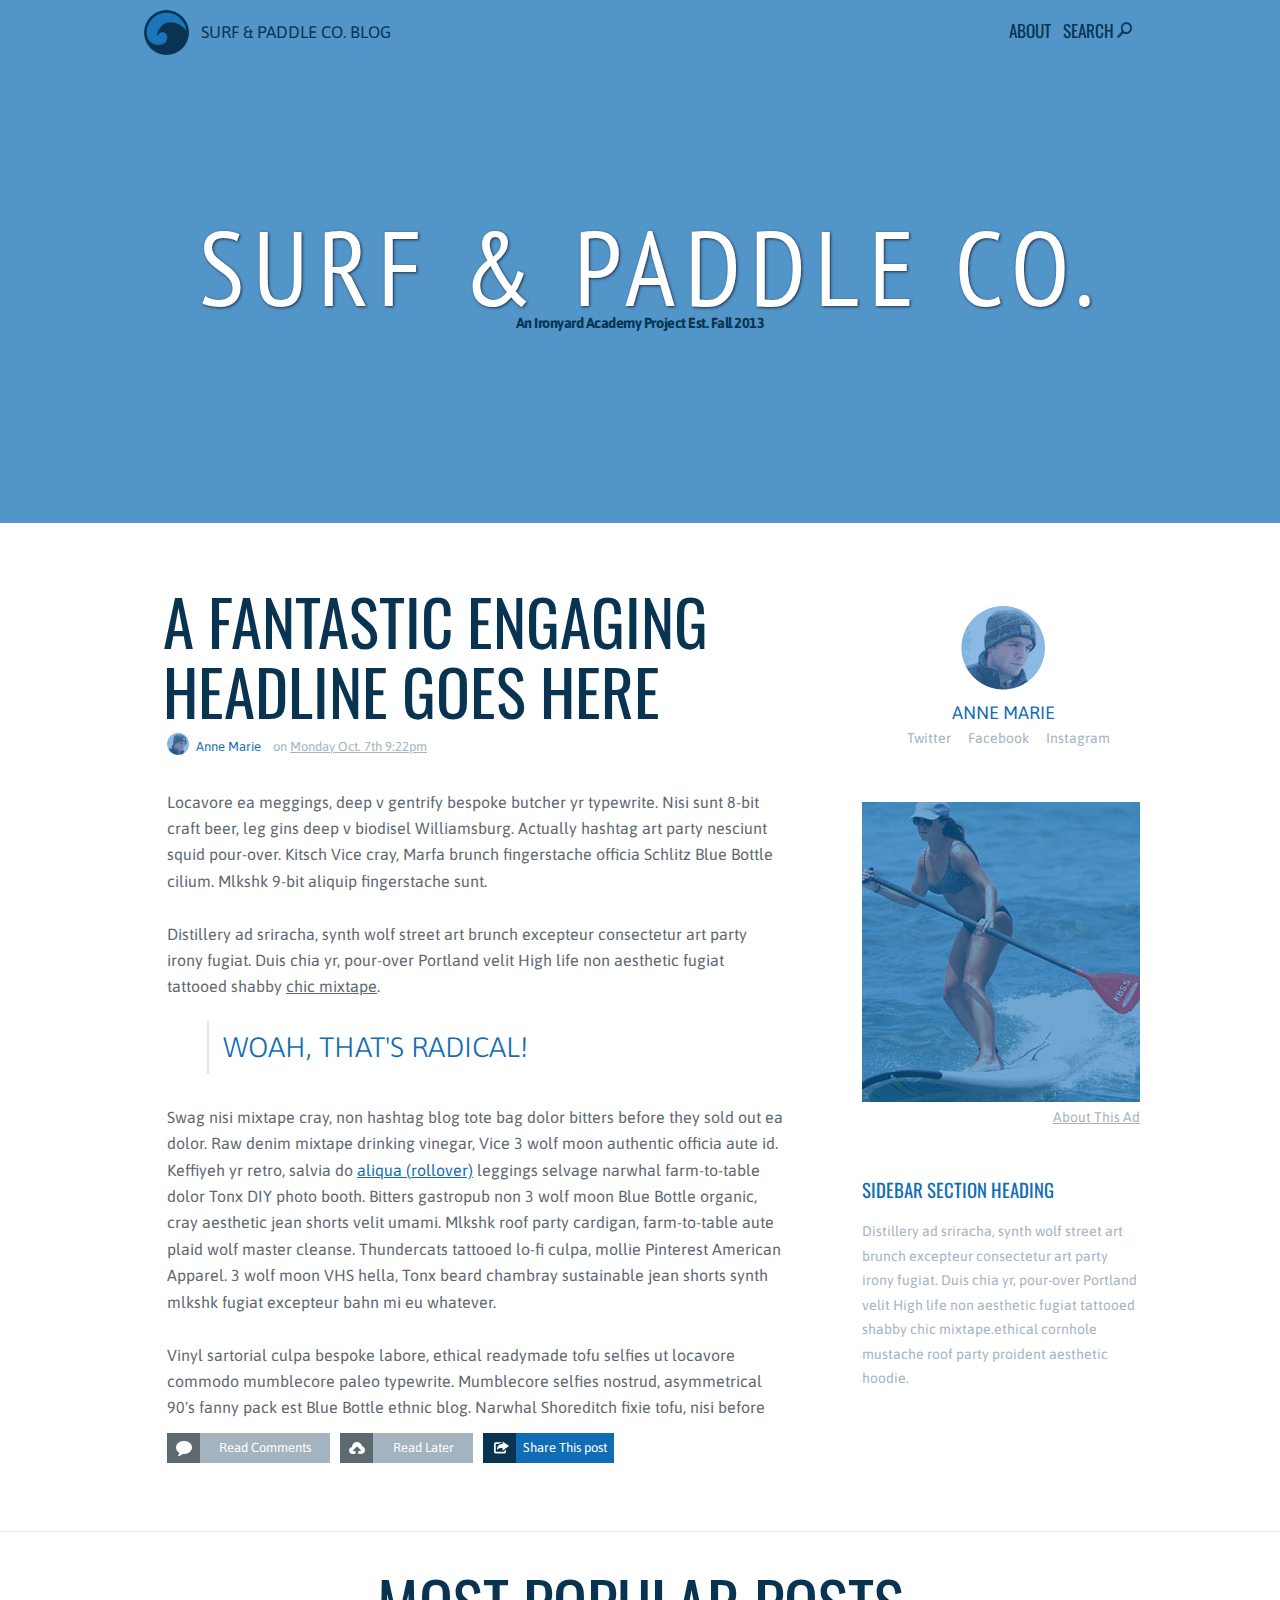
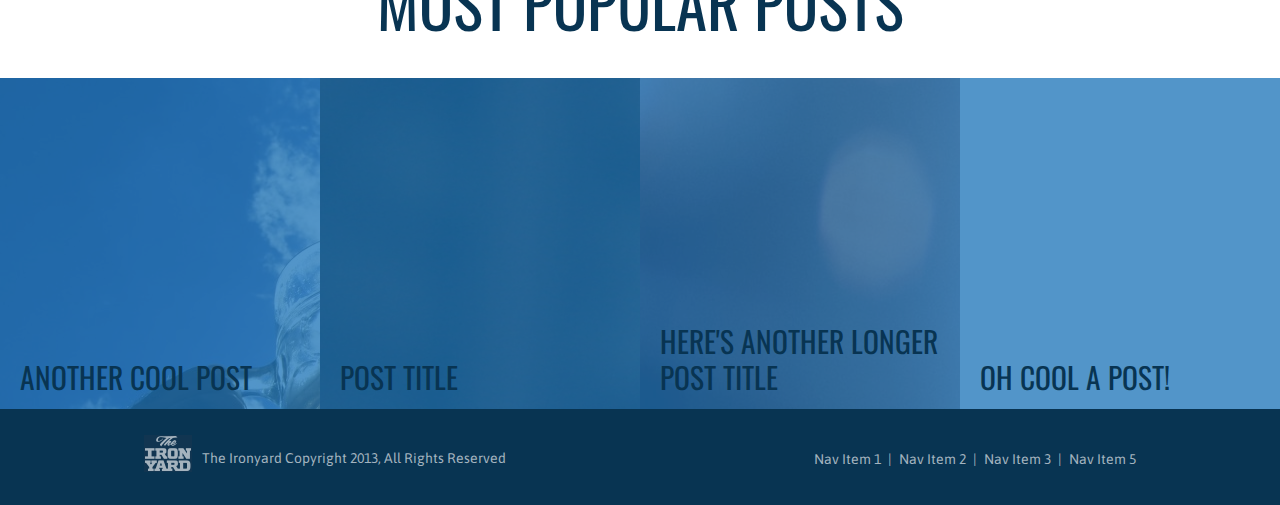
==== commit cc6f752c: "all spacing on main body left corrected." ====
--- a/index.html
+++ b/index.html
@@ -51,8 +51,14 @@
 					<p class="main-body-break">Locavore ea meggings, deep v gentrify bespoke butcher yr typewrite. Nisi sunt 8-bit craft beer, leg gins deep v biodisel Williamsburg. Actually hashtag art party nesciunt squid pour-over. Kitsch Vice cray, Marfa brunch fingerstache officia Schlitz Blue Bottle cilium. Mlkshk 9-bit aliquip fingerstache sunt.</p>
 					
 					<p>Distillery ad sriracha, synth wolf street art brunch excepteur consectetur art party irony fugiat. Duis chia yr, pour-over Portland velit High life non aesthetic fugiat tattooed shabby <span>chic mixtape</span>.</p>
+
+
 					<blockquote>&nbsp&nbspwoah, that's radical!</blockquote>
-					<p>Swag nisi mixtape cray, non hashtag blog tote bag dolor bitters before they sold out ea dolor. Raw denim mixtape drinking vinegar, Vice 3 wolf moon authentic officia aute id. Keffiyeh yr retro, salvia do <a href="#"; class="clicky-clicky">aliqua (rollover)</a> leggings selvage narwhal farm-to-table dolor Tonx DIY photo booth. Bitters gastropub non 3 wolf moon Blue Bottle organic, cray aesthetic jean shorts velit umami. Mlkshk roof party cardigan, farm-to-table aute plaid wolf master cleanse. Thundercats tattooed lo-fi culpa, mollie Pinterest American Apparel. 3 wolf moon VHS hella, Tonx beard chambray sustainable jean shorts synth mlkshk fugiat excepteur bahn mi eu whatever.</p>
+					
+
+
+					<p class="main-body-break">Swag nisi mixtape cray, non hashtag blog tote bag dolor bitters before they sold out ea dolor. Raw denim mixtape drinking vinegar, Vice 3 wolf moon authentic officia aute id. Keffiyeh yr retro, salvia do <a href="#"; class="clicky-clicky">aliqua (rollover)</a> leggings selvage narwhal farm-to-table dolor Tonx DIY photo booth. Bitters gastropub non 3 wolf moon Blue Bottle organic, cray aesthetic jean shorts velit umami. Mlkshk roof party cardigan, farm-to-table aute plaid wolf master cleanse. Thundercats tattooed lo-fi culpa, mollie Pinterest American Apparel. 3 wolf moon VHS hella, Tonx beard chambray sustainable jean shorts synth mlkshk fugiat excepteur bahn mi eu whatever.</p>
+
 					<p>Vinyl sartorial culpa bespoke labore, ethical readymade tofu selfies ut locavore commodo mumblecore paleo typewrite. Mumblecore selfies nostrud, asymmetrical 90&#39s fanny pack est Blue Bottle ethnic blog. Narwhal Shoreditch fixie tofu, nisi before</p>
 				</div>
 				<div class="main-body-links">
@@ -115,7 +121,7 @@
 	
 
 	<div class="lower-pic-container">
-				<!-- <div class="lower-pic-text lower-pic-text">Another cool post</div> -->
+				
 
 		<a href="#">
 			<div class="footer-pic-text" style="background-image: url(./images/beer-toast.jpg);">
--- a/main.css
+++ b/main.css
@@ -127,7 +127,7 @@
 }
 /*Main content*/
 .main-text{
-	height: 1020px;
+	height: 1008px;
 	width: 1000px;
 	margin: 0 auto;	
 
@@ -135,7 +135,7 @@
 /*left body*/
 .left-body {
 	width: 722px;
-	height: 1023px;
+	height: 1008px;
 	float: left;
 }
 
@@ -197,6 +197,7 @@
 	margin-bottom: 26.5px
 }
 
+
 .main-body-copy span {
 	text-decoration: underline;
 }
@@ -212,12 +213,14 @@
 	font-size: 28px;
 	border-left: 2px solid #E1E7EA;
 	font-weight: 300;
+	padding: 4px 0;
+	margin-bottom: 30px;
 }
 
 .main-body-links{
-	width: 465px;	
+	width: 473px;	
 	height: 30px;
-	margin-top: 27px;
+	margin-top: 29px;
 	margin-left: 27px;
 }
 
@@ -239,7 +242,9 @@
 	position: relative;
 	float:left;
 	display: inline-block;
+	height:30px;
 }	
+
 
 .comment {
 	display: inline-block;
@@ -269,6 +274,7 @@
 
 #cloud {
 	margin-left: 10px;
+
 }
 
 .share {
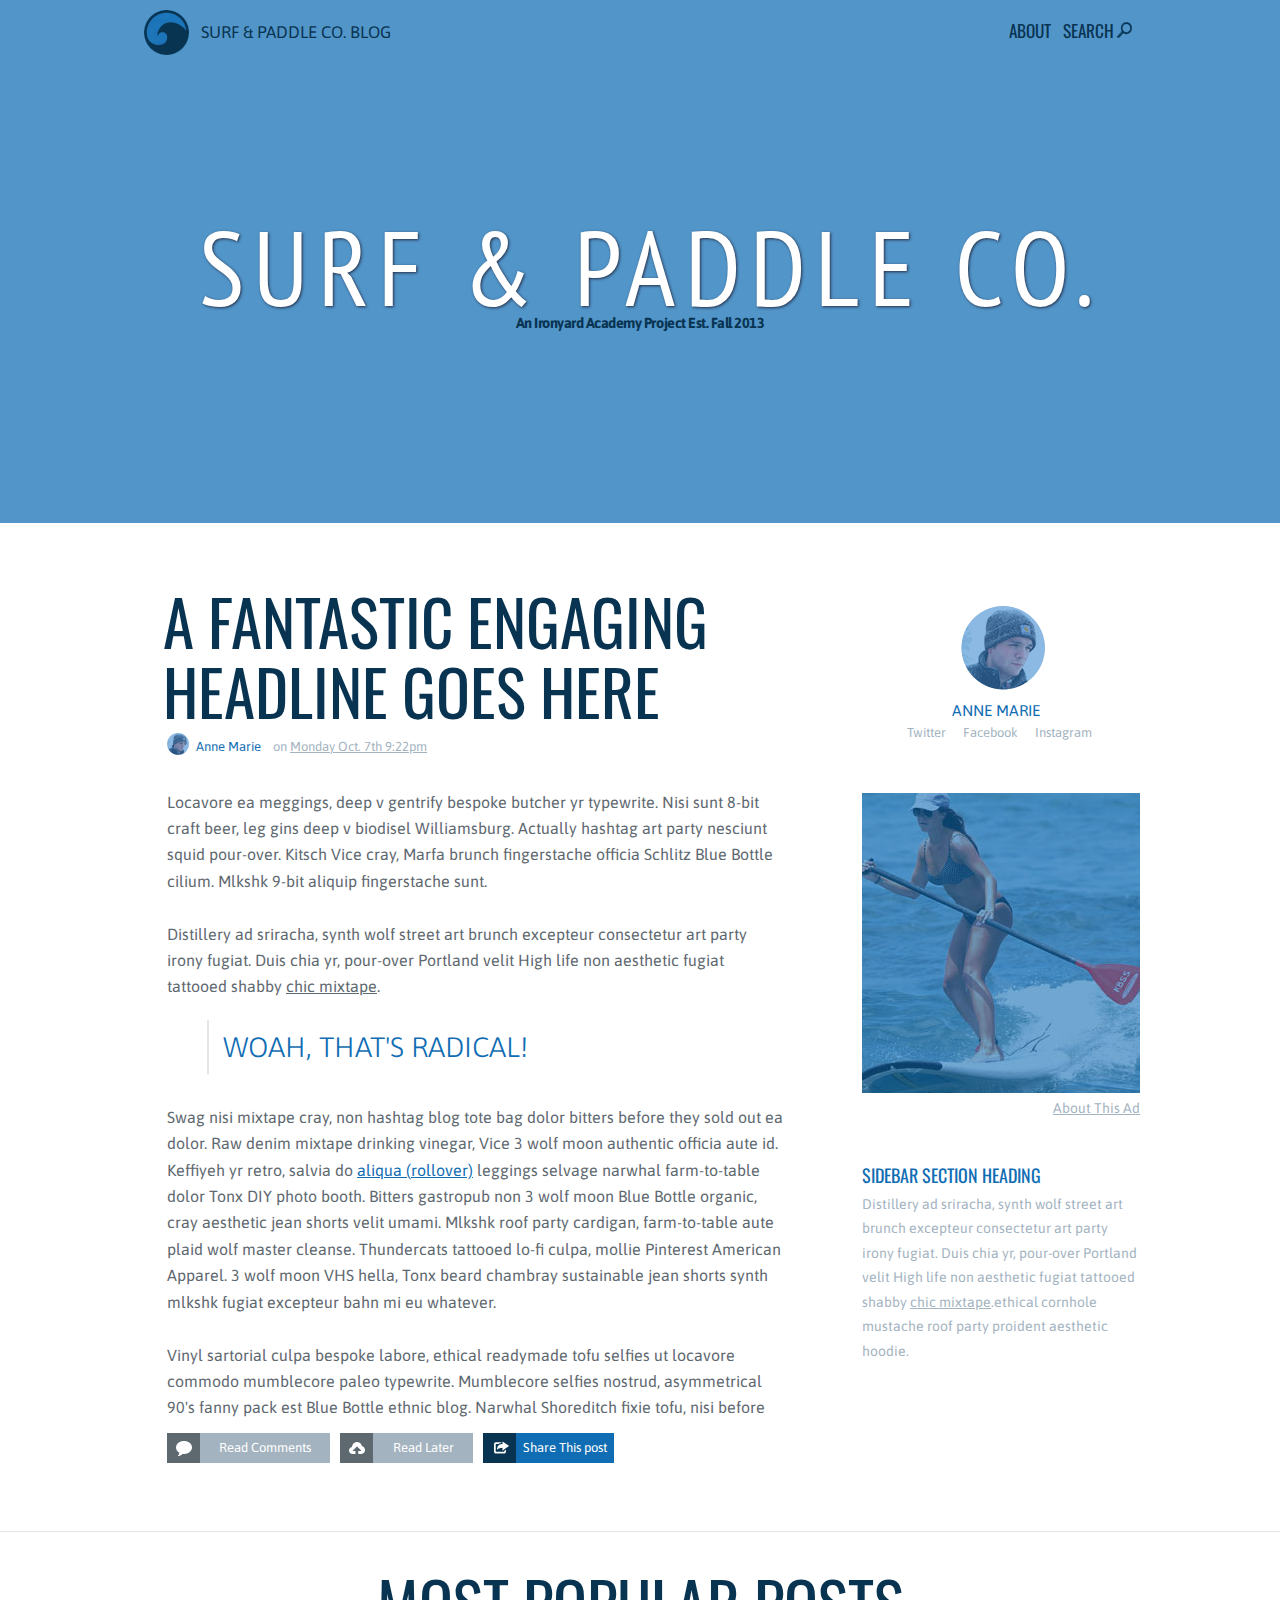
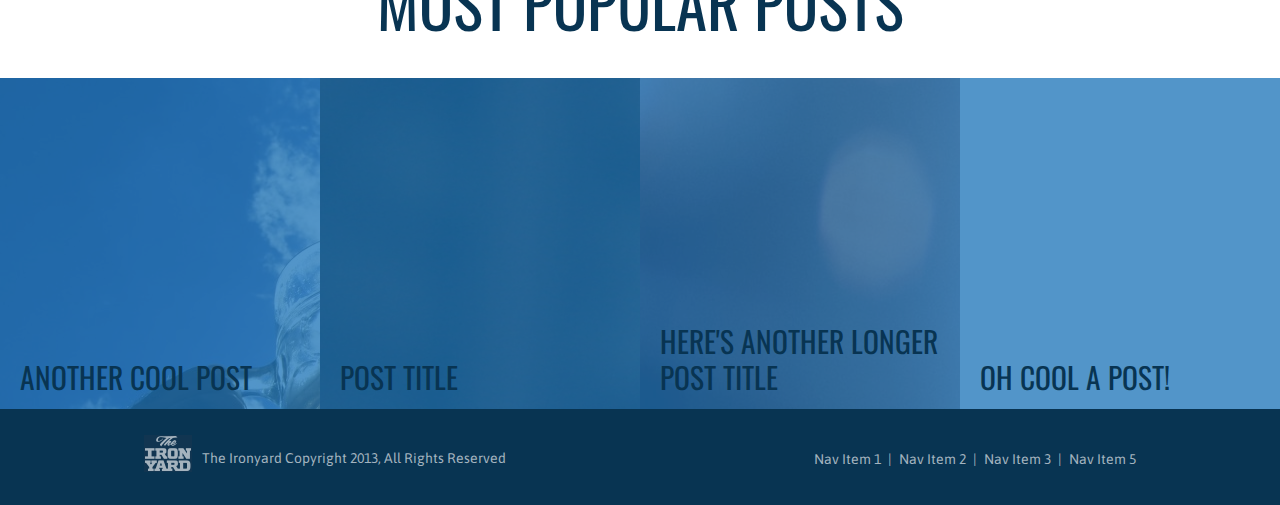
==== commit 74f4f3ac: "all vertical spacing finalized" ====
--- a/index.html
+++ b/index.html
@@ -106,8 +106,8 @@
 				About This Ad</a>	
 				</div>
 				<div class="side-bar-section-heading">
-					<h3>sidebar section heading</h3>
-					<p>Distillery ad sriracha, synth wolf street art brunch excepteur consectetur art party irony fugiat. Duis chia yr, pour-over Portland velit High life non aesthetic fugiat tattooed shabby <span style=”text-decoration:underline;”>chic mixtape</span>.ethical cornhole mustache roof party proident aesthetic hoodie.</p>
+					<span class="side-bar-text-header">sidebar section heading</span>
+					<p>Distillery ad sriracha, synth wolf street art brunch excepteur consectetur art party irony fugiat. Duis chia yr, pour-over Portland velit High life non aesthetic fugiat tattooed shabby <span class="underlines">chic mixtape</span>.ethical cornhole mustache roof party proident aesthetic hoodie.</p>
 				</div>
 			</div>
 
--- a/main.css
+++ b/main.css
@@ -294,6 +294,7 @@
 }
 
 /*right main body/sidebar*/
+
 .right-sidebar {
 	width: 278px;
 	height: 1023px;
@@ -306,10 +307,10 @@
 }
 
 .side-bar-name {
-	margin-top: 16px;
+	margin-top: 14px;
 	font-family: Asap, Helvetica, sans-serif;
 	margin-left: 90px;
-	font-size: 18px;
+	font-size: 15.5px;
 	line-height: 14px;
 	/*letter-spacing: 1.2px;*/
 	text-transform: uppercase;
@@ -322,7 +323,7 @@
 }
 
 .side-bar-contact ul {
-	margin-top: 9px;
+	margin-top: 5px;
 	margin-bottom: 0;
 	margin-left: 45px;
 	padding:0;
@@ -332,12 +333,12 @@
 	display: inline;
 	font-family: 'Asap';
 	color: #A3B3BF;
-	font-size: 14px;
+	font-size: 13px;
 	line-height: 11px;
 }
 
 .side-bar-advert {
-	margin-top: 55px;
+	margin-top: 52px;
 }
 
 .side-bar-add-link {
@@ -353,26 +354,28 @@
 }
 
 .side-bar-section-heading {
-	margin-top: 74px;
+	margin-top: 68.5px;
 	padding:0;
 	;
 
 }
 
-.side-bar-section-heading h3 {
+.side-bar-text-header{
 	font-weight: normal;
 	text-transform: uppercase;
 	color: #106db3;
-	margin:0 0 16px 0;
+	margin:45 0 16px 0;
+	font-size: 18px;
+
 	font-family: 'Oswald'
 }
 
 .side-bar-section-heading p {
 	
-	margin:0;
-	color: #A3B3BF;
-	font-family: 'Asap';
+	font-family: 'Asap';
+	color: #A3B3BF;
 	font-size: 14px;
+	margin-top: 4px;
 	line-height: 1.75;
 	
 	
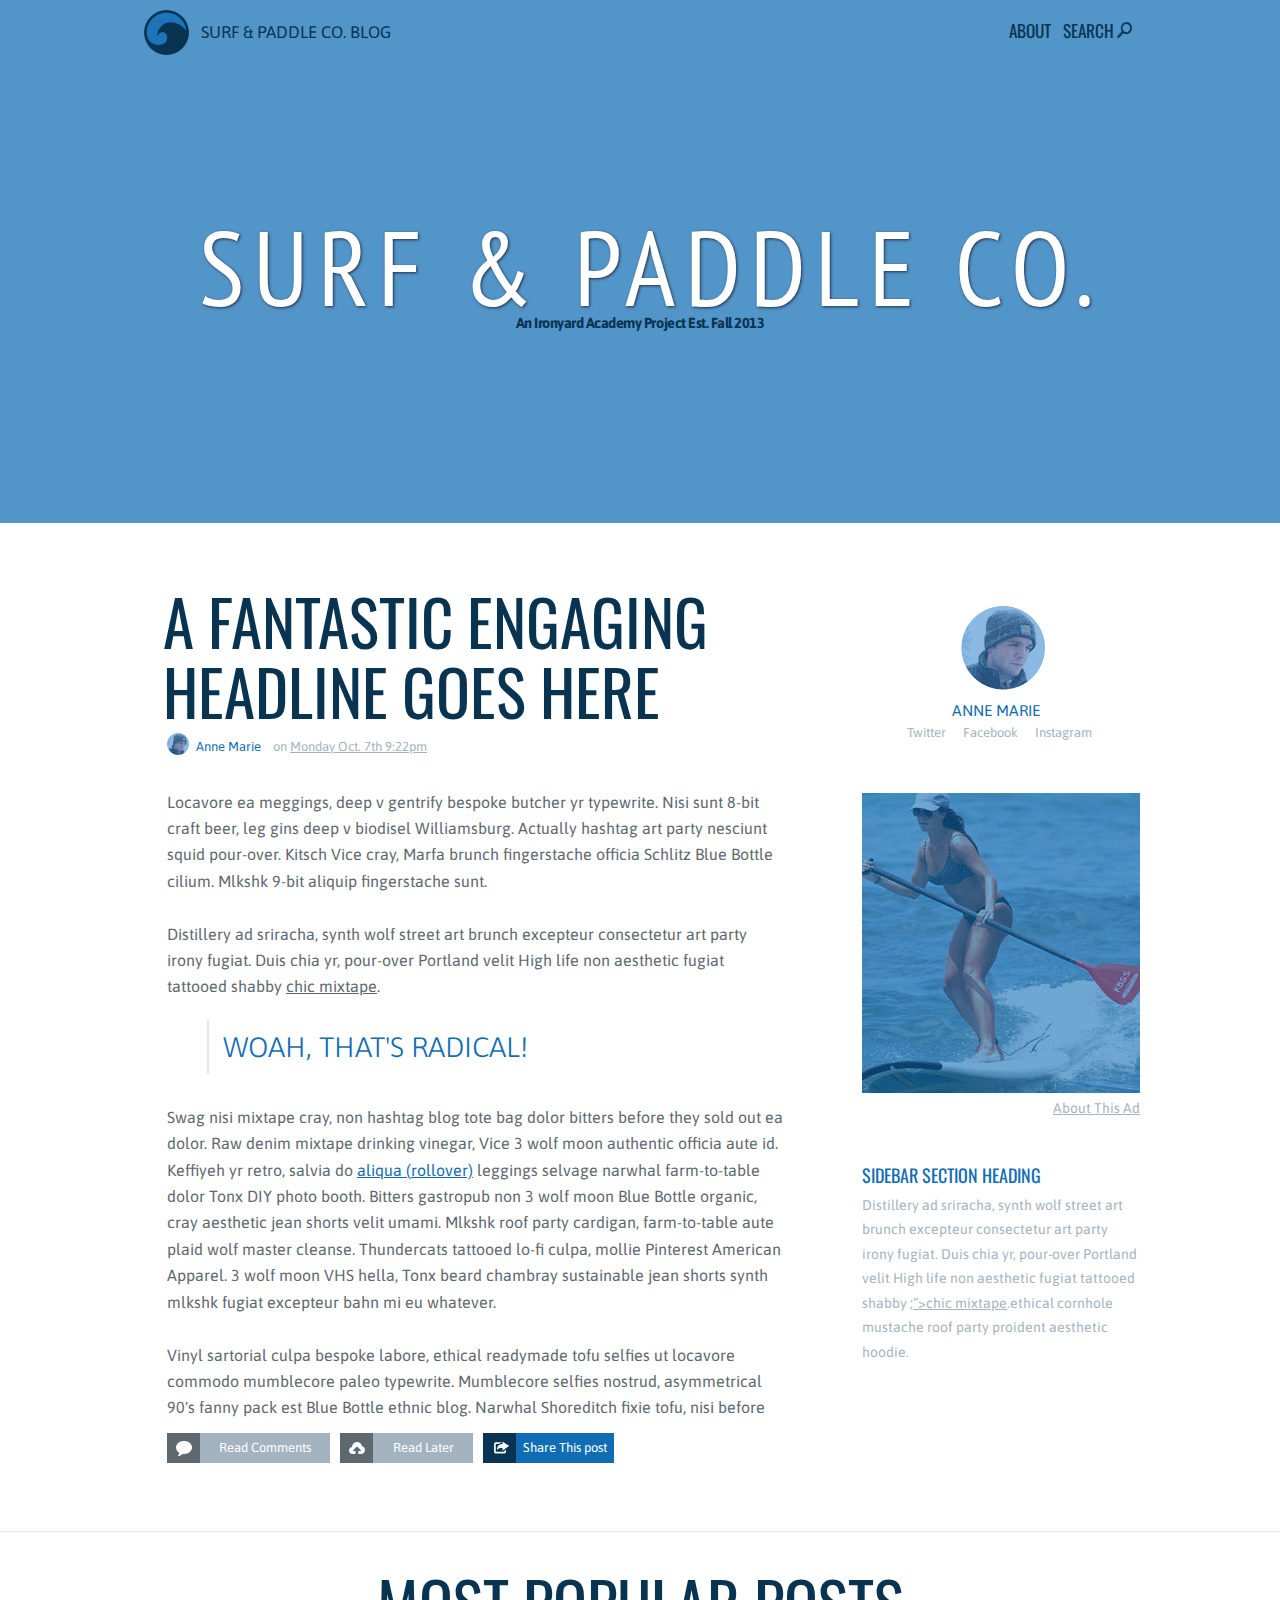
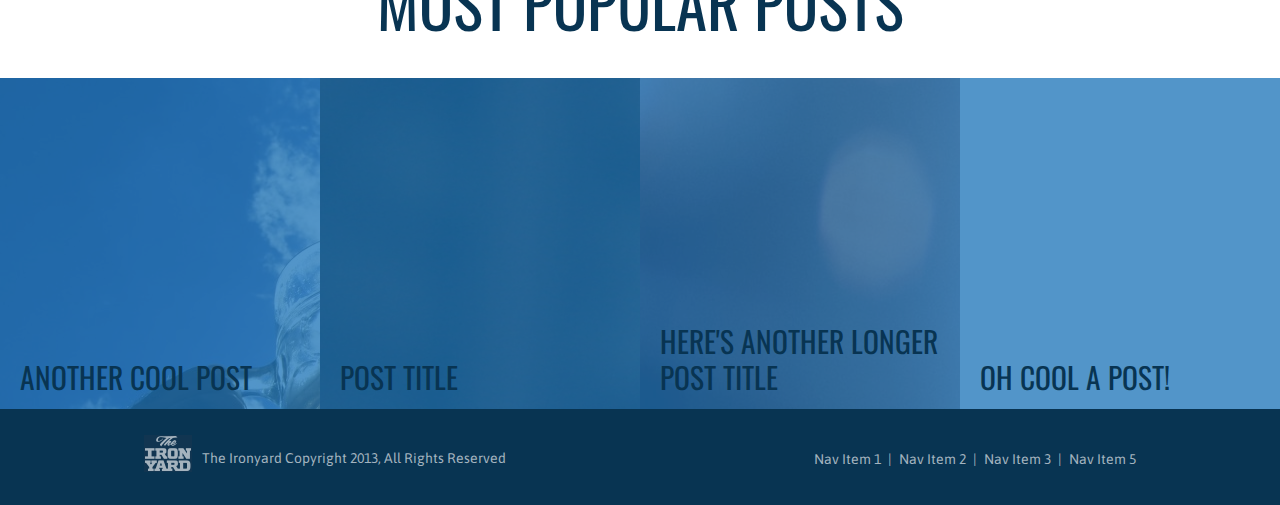
==== commit 3b16dbc5: "fixed right sidebar text alignment" ====
--- a/index.html
+++ b/index.html
@@ -107,7 +107,7 @@
 				</div>
 				<div class="side-bar-section-heading">
 					<span class="side-bar-text-header">sidebar section heading</span>
-					<p>Distillery ad sriracha, synth wolf street art brunch excepteur consectetur art party irony fugiat. Duis chia yr, pour-over Portland velit High life non aesthetic fugiat tattooed shabby <span class="underlines">chic mixtape</span>.ethical cornhole mustache roof party proident aesthetic hoodie.</p>
+					<p>Distillery ad sriracha, synth wolf street art brunch excepteur consectetur art party irony fugiat. Duis chia yr, pour-over Portland velit High life non aesthetic fugiat tattooed shabby <span class="underlines">;”>chic mixtape</span>.ethical cornhole mustache roof party proident aesthetic hoodie.</p>
 				</div>
 			</div>
 
--- a/main.css
+++ b/main.css
@@ -2,7 +2,9 @@
 	margin: 0;
 	padding: 0;
 	min-width: 992px;
-}
+
+}
+
 /*Blue image overlay*/
 .overlay {
 	background-color: rgba(30,117,185, 0.77); 
@@ -15,10 +17,10 @@
 /*background image*/
 .main-background {
 	background: url(http://4.bp.blogspot.com/-a9YE0XwLR7Q/TiPPtXXo6LI/AAAAAAAAAIc/PCa6_2tSFf0/s1600/Surf_great_waves_06.jpg);
-	height: 523px;
-	
-	
-}
+	height: 523px;	
+}
+
+
 /*banner content container*/
 .main-banner{
 	height: 523px;
@@ -375,7 +377,7 @@
 	font-family: 'Asap';
 	color: #A3B3BF;
 	font-size: 14px;
-	margin-top: 4px;
+	margin-top: 5px;
 	line-height: 1.75;
 	
 	
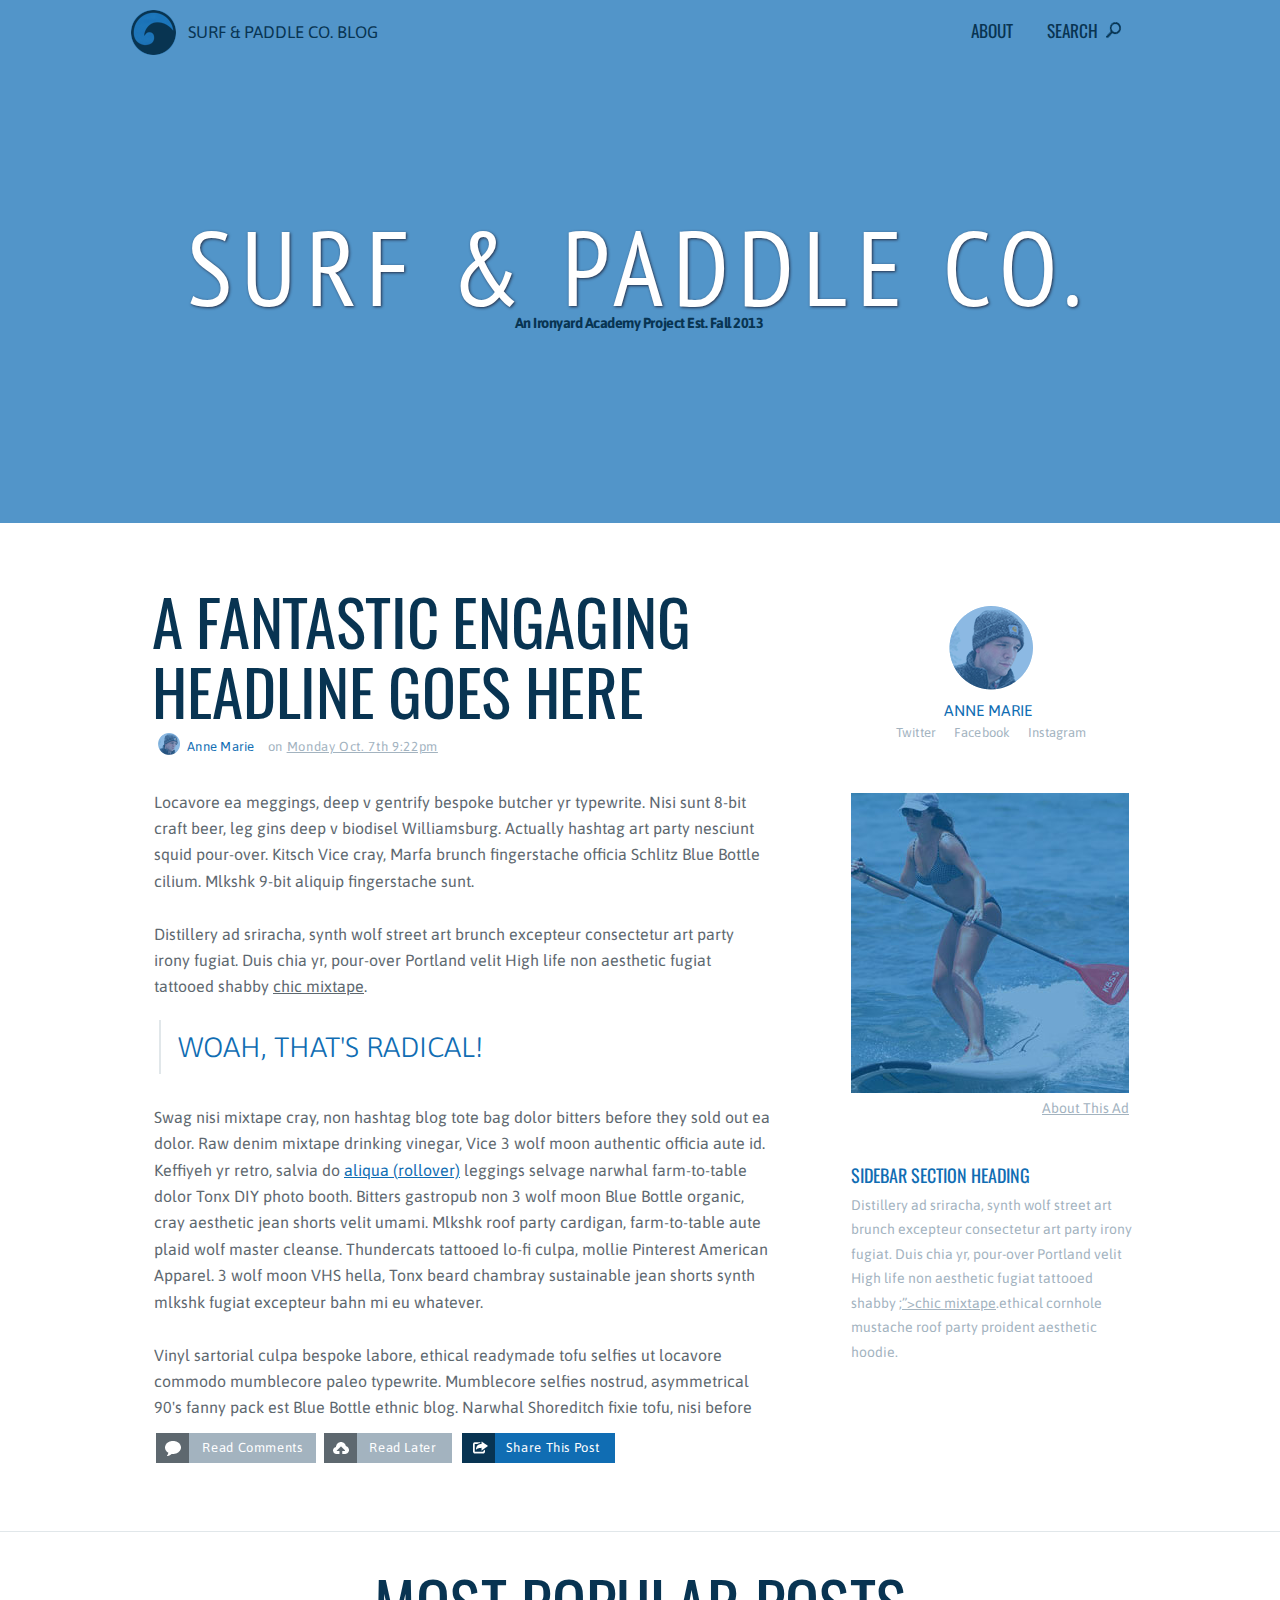
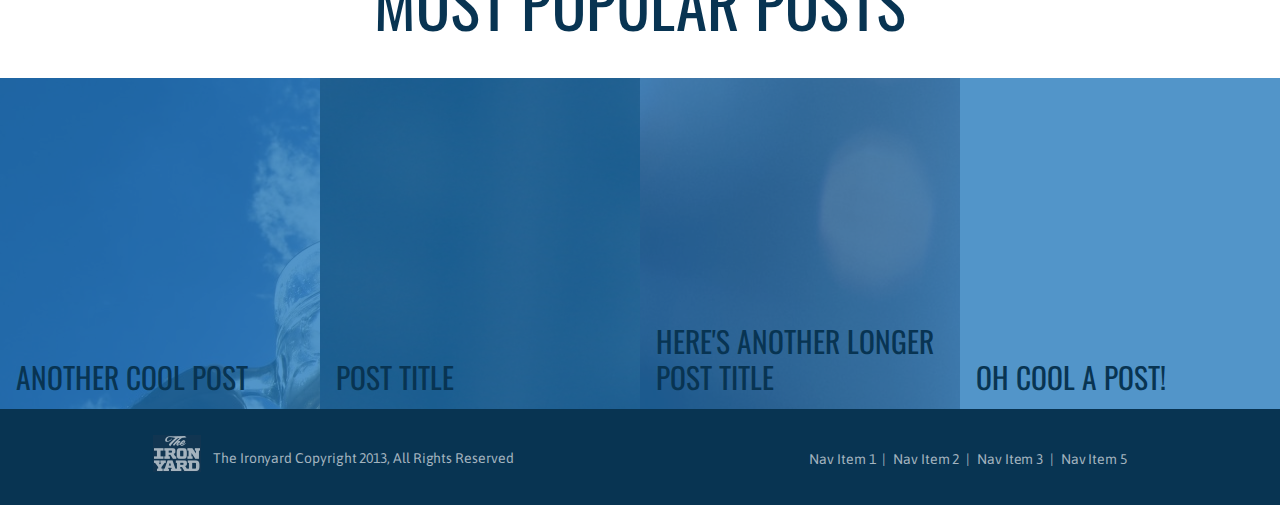
==== commit 27438534: "horizontal spacing fine-tuned. background image width also altered to constain page" ====
--- a/index.html
+++ b/index.html
@@ -78,7 +78,7 @@
 						<li>&nbsp</li>
 						<li>
 							<img src="./images/icon-share.gif" id="share">
-							<div class="share">Share This post
+							<div class="share">Share This Post
 							</div>
 						</li>
 					</ul> 
--- a/main.css
+++ b/main.css
@@ -17,7 +17,9 @@
 /*background image*/
 .main-background {
 	background: url(http://4.bp.blogspot.com/-a9YE0XwLR7Q/TiPPtXXo6LI/AAAAAAAAAIc/PCa6_2tSFf0/s1600/Surf_great_waves_06.jpg);
+	background-repeat: no-repeat;
 	height: 523px;	
+	width:auto;
 }
 
 
@@ -41,6 +43,7 @@
 	height: 45px;
 	width: 45px;
 	padding-top: 10px;
+	margin-left: -13px;
 	float: left;
 }
 
@@ -61,7 +64,7 @@
 	font-family: Oswald, Helvetica, sans-serif;
 	text-transform: uppercase;
 	display: inline-block;
-	padding-right: 12px;
+	padding-right: 34px;
 	position: relative;
 	top:17px;
 	font-size: 17.25px;
@@ -74,7 +77,7 @@
 	font-family: Oswald, Helvetica, sans-serif;
 	text-transform: uppercase;
 	display: inline-block;
-	padding-right: 3px;
+	padding-right: 8px;
 	position: relative;
 	top:17px;
 	font-size: 17.25px;
@@ -90,6 +93,7 @@
 	padding-top: 21px;
 	display: inline-block;
 	float: right;
+	padding-right: 11px;
 }
 
 .headline {
@@ -98,7 +102,7 @@
 	font-family:'PT Sans Narrow', Helvetica, sans-serif;
 	font-size: 106px;
 	padding-top: 163px;
-	padding-left: 55px;
+	padding-left: 43px;
 	line-height: 78px;
 	
 	
@@ -125,6 +129,7 @@
 	color: #083452;
 	font-weight: bold;
 	letter-spacing: -0.495px;
+	padding-right: 2px;
 
 }
 /*Main content*/
@@ -146,10 +151,13 @@
 	font-size: 63px;
 	margin: 0 auto;
 	padding-top: 62.5px;
-	padding-left: 23px;
+	padding-left: 12px;
 	font-family: 'Oswald', Helvetica, sans-serif;
 	text-transform: uppercase;
 	color: #083452;
+	font-weight:400;
+	letter-spacing: -.005em;
+
 
 }
 
@@ -157,7 +165,7 @@
 	position: relative;
 	float: left;
 	padding-top: 7px;
-	padding-left: 27px;
+	padding-left: 18px;
 }
 
 .article-author-image img{
@@ -173,10 +181,12 @@
 	font-family: 'Asap';
 	font-size: 13px;
 	line-height: 11px;
+	letter-spacing: .02em;
 }
 
 .gray-text {
 	color: #A3B3BF;
+	letter-spacing: .05em;
 }
 
 .underlines {
@@ -187,7 +197,7 @@
 	height: 615px;
 	width: 616px;
 	margin-top: 63px;
-	margin-left: 27px;
+	margin-left: 14px;
 	font-family: 'Asap';
 	color: #5e686f;
 	font-size: 16px;
@@ -217,13 +227,15 @@
 	font-weight: 300;
 	padding: 4px 0;
 	margin-bottom: 30px;
+	margin-left: 5px;
+	padding-left: 3px;
 }
 
 .main-body-links{
-	width: 473px;	
+	width: 490px;	
 	height: 30px;
 	margin-top: 29px;
-	margin-left: 27px;
+	margin-left: 16px;
 }
 
 .main-body-links ul{
@@ -251,7 +263,7 @@
 .comment {
 	display: inline-block;
 	height: 30px;
-	width: 130px;
+	width: 127px;
 	padding-top: 7px;
 	-webkit-box-sizing: border-box;
      -moz-box-sizing: border-box;
@@ -259,12 +271,13 @@
 	text-align: center;
 	background-color: #A3B3BF;
 	float:left;
+	letter-spacing: .05em;
 }
 
 .cloud {
 	display: inline-block;
 	height: 30px;
-	width: 100px;
+	width: 95px;
 	padding-top: 7px;
 	-webkit-box-sizing: border-box;
      -moz-box-sizing: border-box;
@@ -272,17 +285,19 @@
 	text-align: center;
 	background-color: #A3B3BF;
 	float:left;
+	letter-spacing: .05em;
+	padding-right: 3px;
 }
 
 #cloud {
-	margin-left: 10px;
+	margin-left: 8px;
 
 }
 
 .share {
 	display: inline-block;
 	height: 30px;
-	width: 98px;
+	width: 120px;
 	padding-top: 7px;
 	-webkit-box-sizing: border-box;
      -moz-box-sizing: border-box;
@@ -290,6 +305,8 @@
 	text-align: center;
 	background-color: #106db3;
 	float:left;
+	padding-right: 5px;
+	letter-spacing: .05em;
 }
 #share {
 	margin-left: 10px;
@@ -305,13 +322,13 @@
 
 .side-bar-logo {
 	margin-top: 83px; 
-	margin-left: 99px;
+	margin-left: 87px;
 }
 
 .side-bar-name {
 	margin-top: 14px;
 	font-family: Asap, Helvetica, sans-serif;
-	margin-left: 90px;
+	margin-left: 82px;
 	font-size: 15.5px;
 	line-height: 14px;
 	/*letter-spacing: 1.2px;*/
@@ -327,8 +344,9 @@
 .side-bar-contact ul {
 	margin-top: 5px;
 	margin-bottom: 0;
-	margin-left: 45px;
+	margin-left: 34px;
 	padding:0;
+	letter-spacing: .01em;
 }
 
 .side-bar-contact li{
@@ -341,6 +359,7 @@
 
 .side-bar-advert {
 	margin-top: 52px;
+	margin-left: -11px;
 }
 
 .side-bar-add-link {
@@ -349,6 +368,7 @@
 	font-family: 'Asap';
 	font-size: 14px;
 	line-height: 11px;
+	margin-right: 11px;
 }
 
 .side-bar-add-link a {
@@ -358,7 +378,7 @@
 .side-bar-section-heading {
 	margin-top: 68.5px;
 	padding:0;
-	;
+	margin-left: -11px;
 
 }
 
@@ -388,6 +408,8 @@
 	height: 146px;
 	border-top: 1px solid #E1E7EA;
 	text-align: center;
+	
+	letter-spacing: .02em;
 }
 .after-main-text p {
 	line-height: 57px;
@@ -431,11 +453,12 @@
 	
 	position: absolute;
 	bottom:14px;
-	left:20px;
+	left:16px;
 	line-height: 36px;
 	display: block;
 	text-align: left;
 	padding:0;
+	
 }
 
 .lower-pic-overlay {
@@ -472,15 +495,17 @@
 	width: 48px;
 	height: 37px;
 	padding-top: 26px;
+	padding-left: 9px;
 	float:left;
 }
 .footer-text {
 	font-family: 'Asap';
 	color: #A3B3BF;
 	font-size: 14px;
-	padding-left: 10px;
+	padding-left: 12px;
 	padding-top: 41px;
 	float:left;
+	letter-spacing: -.005em;
 }
 
 .footer-nav ul{
@@ -488,6 +513,8 @@
 	list-style: none;
 	margin: 0;
 	padding-top:41px;
+	margin-right: 9px;
+	letter-spacing: -.005em;
 }
 
 
